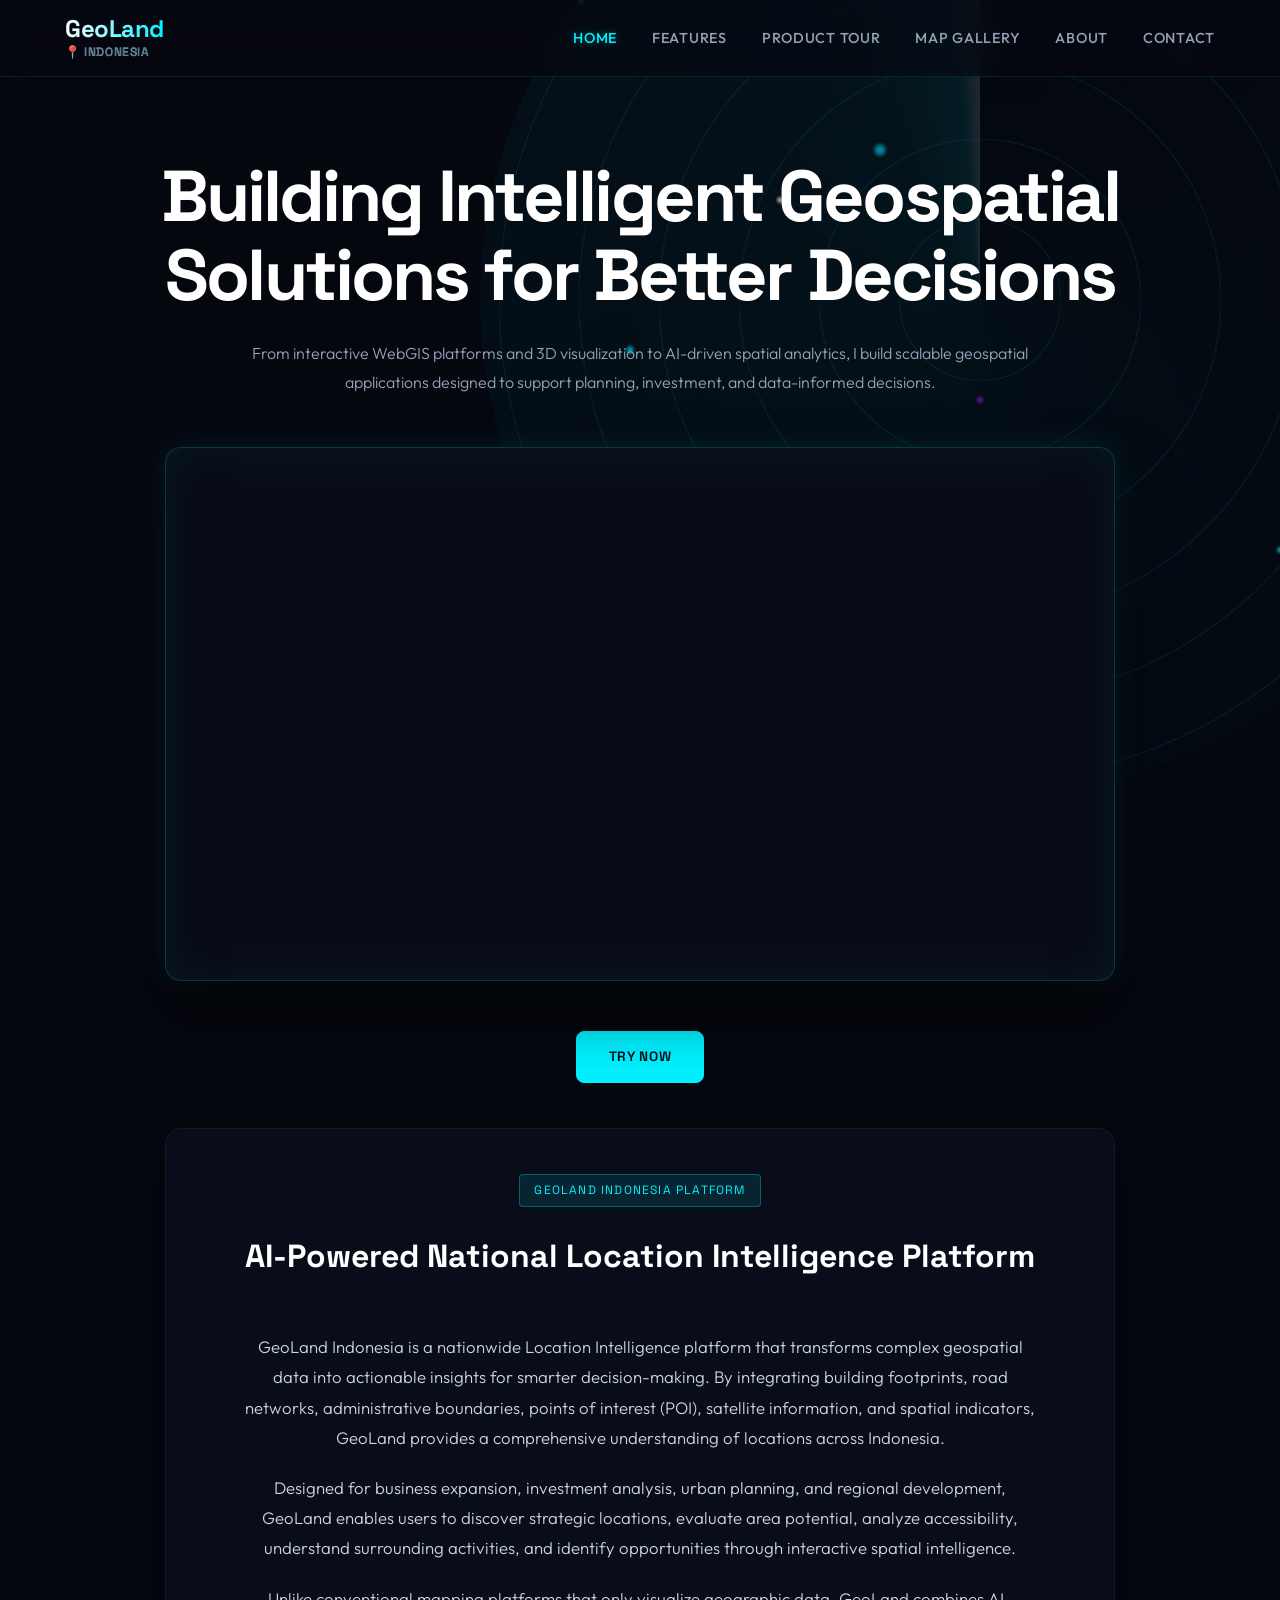
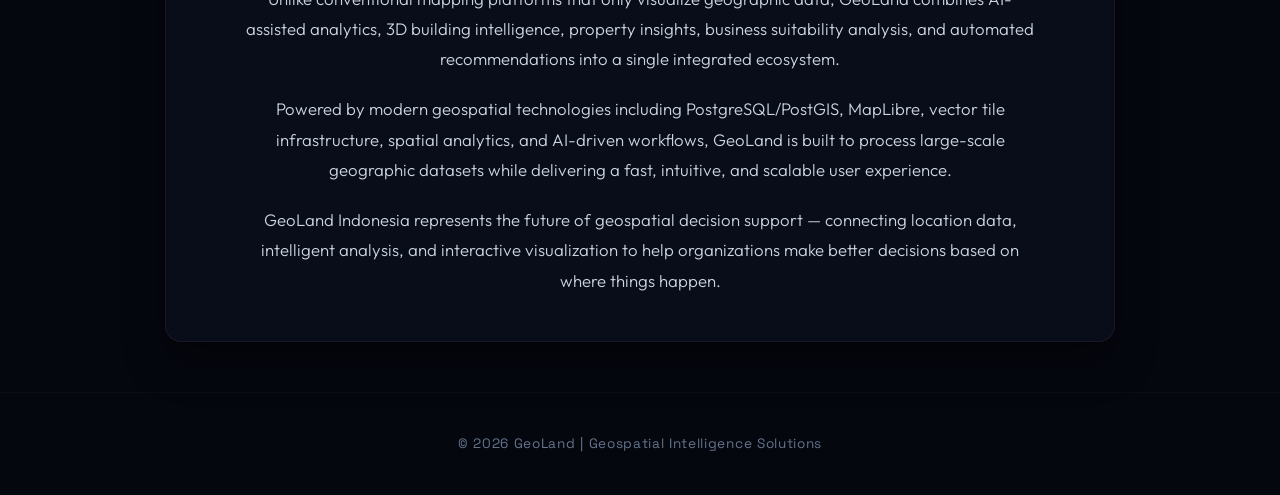
==== index.html @ f3ad5a30 "5" ====
<!DOCTYPE html>
<html lang="en">
<head>
<meta charset="UTF-8" />
<meta name="viewport" content="width=device-width, initial-scale=1.0" />
<title>GeoLand | Geospatial Intelligence Solutions</title>
<link rel="preconnect" href="https://fonts.googleapis.com">
<link rel="preconnect" href="https://fonts.gstatic.com" crossorigin>
<link href="https://fonts.googleapis.com/css2?family=Plus+Jakarta+Sans:wght@300;400;500;600;700;800&display=swap" rel="stylesheet">
<link rel="stylesheet" href="assets/css/style.css">
<link rel="stylesheet" href="assets/css/responsive.css">

</head>
<body>

<div class="radar">
    <div class="target"></div>
</div>

<header>
  <div class="container nav-wrap">
    <a onclick="switchView('home-view')" style="cursor: pointer;" class="logo">
      GeoLand
      <div class="location-text">
        📍 Indonesia
      </div>
    </a>

    <button class="menu-toggle" onclick="toggleMenu()">
☰
</button>

<nav id="main-menu">
  <a onclick="switchView('home-view')" id="nav-home-view" class="active-nav">Home</a>
  <a onclick="switchView('features-view')" id="nav-features-view">Features</a>
  <a onclick="switchView('tour-view')" id="nav-tour-view">Product Tour</a>
  <a onclick="switchView('gallery-view')" id="nav-gallery-view">Map Gallery</a>
  <a onclick="switchView('about-view')" id="nav-about-view">About</a>
  <a onclick="switchView('contact-view')" id="nav-contact-view">Contact</a>
  
</nav>
  </div>
</header>

<main id="home-view" class="view-section active-view">
  <section class="container hero-corporate">
    <h1>Building Intelligent Geospatial Solutions for Better Decisions</h1>
    <p>From interactive WebGIS platforms and 3D visualization to AI-driven spatial analytics, I build scalable geospatial applications designed to support planning, investment, and data-informed decisions.</p>
    
    <div class="dashboard-panel">
      <video autoplay loop muted playsinline style="width: 100%; height: 100%; object-fit: cover;">
        <source src="assets/img/geoland.mp4" type="video/mp4">
        Browser Anda tidak mendukung pemutaran video.
      </video>
    </div>

    <div>
      <a href="https://geoland-indonesia.vercel.app/" target="_blank" class="btn btn-primary">Try Now</a>
    </div>
<div class="geoland-description glass">

  <!-- BUNGKUS DENGAN DIV INI -->
  <div class="title-wrapper">
    <div class="geo-badge">
        GeoLand Indonesia Platform
    </div>

    <h2>
        AI-Powered National Location Intelligence Platform
    </h2>
  </div>
  <!-- BATAS BUNGKUS -->

<p>
GeoLand Indonesia is a nationwide Location Intelligence platform that transforms
complex geospatial data into actionable insights for smarter decision-making.
By integrating building footprints, road networks, administrative boundaries,
points of interest (POI), satellite information, and spatial indicators,
GeoLand provides a comprehensive understanding of locations across Indonesia.
</p>


<p>
Designed for business expansion, investment analysis, urban planning, and
regional development, GeoLand enables users to discover strategic locations,
evaluate area potential, analyze accessibility, understand surrounding
activities, and identify opportunities through interactive spatial intelligence.
</p>


<p>
Unlike conventional mapping platforms that only visualize geographic data,
GeoLand combines AI-assisted analytics, 3D building intelligence, property
insights, business suitability analysis, and automated recommendations into a
single integrated ecosystem.
</p>


<p>
Powered by modern geospatial technologies including PostgreSQL/PostGIS,
MapLibre, vector tile infrastructure, spatial analytics, and AI-driven
workflows, GeoLand is built to process large-scale geographic datasets while
delivering a fast, intuitive, and scalable user experience.
</p>


<p>
GeoLand Indonesia represents the future of geospatial decision support —
connecting location data, intelligent analysis, and interactive visualization
to help organizations make better decisions based on where things happen.
</p>

</div>
  </section>
</main>

<main id="features-view" class="view-section">
<section class="container">

<h2 class="section-title">Platform Features</h2>

<p class="section-sub">
Explore the powerful capabilities that transform nationwide geospatial data into AI-powered location intelligence for planning, investment, business expansion, and smarter spatial decision-making.
</p>

<div class="features-grid">

<div class="feature-card">
<div class="feature-icon">🧠</div>
<h3>AI Recommendation Engine</h3>
<p>Identify the most strategic locations for business expansion using AI-powered spatial analysis. GeoLand evaluates accessibility, commercial activity, surrounding POIs, demographics, road connectivity, and regional growth to recommend the highest-potential locations.</p>
</div>

<div class="feature-card">
<div class="feature-icon">🏢</div>
<h3>Nationwide Building Intelligence</h3>
<p>Explore more than 120 million building footprints across Indonesia in interactive 3D. Inspect individual buildings, visualize urban density, and understand the physical characteristics of any location.</p>
</div>

<div class="feature-card">
<div class="feature-icon">📍</div>
<h3>Smart Location Search</h3>
<p>Instantly navigate using place names, administrative boundaries, coordinates, or current location. Designed for smooth exploration across nationwide spatial datasets.</p>
</div>

<div class="feature-card">
<div class="feature-icon">📊</div>
<h3>Business Suitability Analysis</h3>
<p>Measure how suitable a location is for different business categories through AI-generated scoring based on accessibility, surrounding activities, competition, commercial density, and regional characteristics.</p>
</div>

<div class="feature-card">
<div class="feature-icon">🏠</div>
<h3>Property Intelligence</h3>
<p>Access AI-generated property insights including estimated land value, building valuation, accessibility metrics, nearby facilities, neighborhood characteristics, and investment potential.</p>
</div>

<div class="feature-card">
<div class="feature-icon">📌</div>
<h3>Points of Interest Intelligence</h3>
<p>Discover restaurants, schools, hospitals, retail centers, tourist attractions, government facilities, and thousands of other important locations to better understand local activity.</p>
</div>

<div class="feature-card">
<div class="feature-icon">🌎</div>
<h3>Interactive 3D Visualization</h3>
<p>Explore nationwide geospatial information through modern vector tiles, interactive 3D buildings, high-performance rendering, and smooth navigation optimized for massive datasets.</p>
</div>

<div class="feature-card">
<div class="feature-icon">🤖</div>
<h3>GeoLand AI Assistant</h3>
<p>Interact with GeoLand using natural language. Ask location-based questions, discover suitable areas, and receive AI-generated spatial insights without requiring GIS expertise.</p>
</div>

<div class="feature-card">
<div class="feature-icon">📄</div>
<h3>AI Spatial Reports</h3>
<p>Generate professional PDF reports containing AI summaries, location intelligence, property analysis, investment recommendations, and spatial insights ready to share with stakeholders.</p>
</div>

<div class="feature-card">
<div class="feature-icon">⚡</div>
<h3>Enterprise Spatial Engine</h3>
<p>Powered by PostgreSQL/PostGIS, vector tiles, spatial indexing, optimized rendering, and scalable backend architecture to deliver responsive nationwide Location Intelligence.</p>
</div>

</div>

<div class="back-home-container">
<a onclick="switchView('home-view')" class="btn btn-secondary">← Back to Home</a>
</div>

</section>
</main>

<main id="tour-view" class="view-section">
<section class="container">

<h2 class="section-title">Product Tour</h2>

<p class="section-sub">
Explore every GeoLand capability through short interactive walkthroughs.
Select a feature below to watch the demonstration.
</p>

<div class="features-grid">

<div class="feature-card">
<div class="feature-icon">🧠</div>
<h3>AI Recommendation Engine</h3>
<p>AI-powered business location recommendation.</p>
<div class="feature-btn" onclick="switchView('tour-ai')">
▶ Watch Product Tour
</div>
</div>

<div class="feature-card">
<div class="feature-icon">🤖</div>
<h3>GeoLand AI Assistant</h3>
<p>Natural language spatial assistant.</p>
<div class="feature-btn" onclick="switchView('tour-assistant')">
▶ Watch Product Tour
</div>
</div>

<div class="feature-card">
<div class="feature-icon">📊</div>
<h3>Batch Location Analysis</h3>
<p>Analyze hundreds of locations simultaneously.</p>
<div class="feature-btn" onclick="switchView('tour-batch')">
▶ Watch Product Tour
</div>
</div>

<div class="feature-card">
<div class="feature-icon">🏢</div>
<h3>3D Building Intelligence</h3>
<p>Interactive nationwide building visualization.</p>
<div class="feature-btn" onclick="switchView('tour-building')">
▶ Watch Product Tour
</div>
</div>

<div class="feature-card">
<div class="feature-icon">📄</div>
<h3>AI Spatial Reports</h3>
<p>Generate professional PDF reports.</p>
<div class="feature-btn" onclick="switchView('tour-report')">
▶ Watch Product Tour
</div>
</div>

</div>

<div class="back-home-container">
<a onclick="switchView('home-view')" class="btn btn-secondary">← Back to Home</a>
</div>

</section>
</main>


<main id="tour-ai" class="view-section">
<section class="container">

<h2 class="section-title">AI Recommendation Engine</h2>

<p class="section-sub">
Learn how GeoLand identifies the most strategic business and investment locations using AI-powered nationwide spatial analysis.
</p>

<div class="tour-stack">

<div class="tour-card">

<div class="tour-header">
<h3>AI Recommendation Engine</h3>
<p>
GeoLand analyzes accessibility, commercial activity, surrounding POIs, demographics, road connectivity, and regional growth to recommend the highest-potential locations for your business.
</p>
</div>

<div class="tour-media">
<video autoplay loop muted playsinline preload="metadata">
<source src="assets/img/aichat.mp4" type="video/mp4">
Your browser does not support video.
</video>
</div>

<div class="tour-steps">

<div class="tour-step">
<span>Step 1</span>
<p>Select your preferred business category such as restaurant, café, minimarket, pharmacy, warehouse, or other business types.</p>
</div>

<div class="tour-step">
<span>Step 2</span>
<p>Enter your available investment budget to filter locations based on your financial capacity.</p>
</div>

<div class="tour-step">
<span>Step 3</span>
<p>GeoLand evaluates millions of nationwide spatial records and instantly recommends the best locations with AI-generated suitability scores.</p>
</div>

</div>

</div>

<div class="back-home-container">
<a onclick="switchView('tour-view')" class="btn btn-secondary">
← Back to Product Tour
</a>
</div>

</section>
</main>

<main id="tour-assistant" class="view-section">
<section class="container">

<h2 class="section-title">GeoLand AI Assistant</h2>

<p class="section-sub">
Interact with GeoLand using natural language to discover locations and receive AI-powered spatial insights.
</p>

<div class="tour-stack">

<div class="tour-card">

<div class="tour-header">
<h3>GeoLand AI Assistant</h3>
<p>Ask GeoLand questions in plain language and instantly receive intelligent spatial analysis.</p>
</div>

<div class="tour-media">
<video autoplay loop muted playsinline preload="metadata">
<source src="assets/img/aisingle.mp4" type="video/mp4">
Your browser does not support video.
</video>
</div>

<div class="tour-steps">

<div class="tour-step">
<span>Step 1</span>
<p>Open the GeoLand AI Assistant panel.</p>
</div>

<div class="tour-step">
<span>Step 2</span>
<p>Ask questions such as "Best area for a coffee shop" or "Show high-growth districts".</p>
</div>

<div class="tour-step">
<span>Step 3</span>
<p>GeoLand analyzes nationwide spatial data and returns AI-generated recommendations.</p>
</div>

</div>

</div>

<div class="back-home-container">
<a onclick="switchView('tour-view')" class="btn btn-secondary">← Back to Product Tour</a>
</div>

</section>
</main>


<main id="tour-batch" class="view-section">
<section class="container">

<h2 class="section-title">Batch Location Analysis</h2>

<p class="section-sub">
Analyze hundreds or even thousands of locations in a single process.
</p>

<div class="tour-stack">

<div class="tour-card">

<div class="tour-header">
<h3>Batch Location Analysis</h3>
<p>Upload coordinate datasets and let GeoLand evaluate every location automatically.</p>
</div>

<div class="tour-media">
<video autoplay loop muted playsinline preload="metadata">
<source src="assets/img/aibatch.mp4" type="video/mp4">
Your browser does not support video.
</video>
</div>

<div class="tour-steps">

<div class="tour-step">
<span>Step 1</span>
<p>Upload a CSV file containing latitude and longitude coordinates.</p>
</div>

<div class="tour-step">
<span>Step 2</span>
<p>Select the business category and analysis settings.</p>
</div>

<div class="tour-step">
<span>Step 3</span>
<p>GeoLand evaluates every location and generates downloadable AI recommendations.</p>
</div>

</div>

</div>

<div class="back-home-container">
<a onclick="switchView('tour-view')" class="btn btn-secondary">← Back to Product Tour</a>
</div>

</section>
</main>

<main id="tour-building" class="view-section">
<section class="container">

<h2 class="section-title">3D Building Intelligence</h2>

<p class="section-sub">
Explore more than 100 million building footprints across Indonesia with smooth 3D visualization and building-level intelligence.
</p>

<div class="tour-stack">

<div class="tour-card">

<div class="tour-header">
<h3>3D Building Intelligence</h3>
<p>Navigate seamlessly across Indonesia and inspect individual buildings together with their surrounding spatial context.</p>
</div>

<div class="tour-media">
<video autoplay loop muted playsinline preload="metadata">
<source src="assets/img/building3d.mp4" type="video/mp4">
Your browser does not support video.
</video>
</div>

<div class="tour-steps">

<div class="tour-step">
<span>Step 1</span>
<p>Navigate to any city, district, or coordinate in Indonesia.</p>
</div>

<div class="tour-step">
<span>Step 2</span>
<p>Zoom into the map to display interactive 3D buildings.</p>
</div>

<div class="tour-step">
<span>Step 3</span>
<p>Select a building to explore property information and surrounding spatial intelligence.</p>
</div>

</div>

</div>

<div class="back-home-container">
<a onclick="switchView('tour-view')" class="btn btn-secondary">← Back to Product Tour</a>
</div>

</section>
</main>


<main id="tour-report" class="view-section">
<section class="container">

<h2 class="section-title">AI Spatial Reports</h2>

<p class="section-sub">
Generate professional PDF reports that summarize AI-generated location intelligence and spatial analysis.
</p>

<div class="tour-stack">

<div class="tour-card">

<div class="tour-header">
<h3>AI Spatial Reports</h3>
<p>Create presentation-ready reports containing maps, property information, AI summaries, and investment insights.</p>
</div>

<div class="tour-media">
<video autoplay loop muted playsinline preload="metadata">
<source src="assets/img/report.mp4" type="video/mp4">
Your browser does not support video.
</video>
</div>

<div class="tour-steps">

<div class="tour-step">
<span>Step 1</span>
<p>Select a property or recommendation result.</p>
</div>

<div class="tour-step">
<span>Step 2</span>
<p>Generate the AI-powered spatial report.</p>
</div>

<div class="tour-step">
<span>Step 3</span>
<p>Download a professional PDF ready to share with clients and stakeholders.</p>
</div>

</div>

</div>

<div class="back-home-container">
<a onclick="switchView('tour-view')" class="btn btn-secondary">← Back to Product Tour</a>
</div>

</section>
</main>


<main id="gallery-view" class="view-section">
  <section class="container">
<h2 class="section-title">
Selected Geospatial Projects</h2>

<p class="section-sub">
A curated collection of WebGIS applications, spatial analytics dashboards, and geospatial solutions developed across various industries, showcasing expertise in GIS, remote sensing, spatial intelligence, and interactive mapping.</p>
    
    <div class="project-grid">
      <div class="project-card glass">
        <img src="assets/img/dash-bali.jpg" alt="South Bali Dashboard">
        <div class="project-content">
          <h3>South Bali Spatial Intelligence Dashboard</h3>
          <p>Multi-theme WebGIS dashboard integrating education, health, accessibility, and tourism pressure analysis.</p>
          <a href="projects/dashboard-south-bali/" class="btn btn-primary" style="width: 100%; padding: 10px;">Open dashboard</a>
        </div>
      </div>
      
      <div class="project-card glass">
        <img src="assets/img/eco-bogor.jpg" alt="Bogor Analysis">
        <div class="project-content">
          <h3>Bogor Economic Accessibility Index</h3>
          <p>Economic accessibility and regional development analysis using OSM data</p>
          <a href="projects/bogor-eco/index.html" class="btn btn-primary" style="width: 100%; padding: 10px;">View Map</a>
        </div>
      </div>
      
      <div class="project-card glass">
        <img src="assets/img/land-mandalika.jpg" alt="Mandalika Analysis">
        <div class="project-content">
          <h3>Mandalika SEZ Land Suitability</h3>
          <p>Multi-Criteria Evaluation (MCE) and Weighted Overlay Analysis for identifying optimal zones for tourism economic development in the Mandalika region.</p>
          <a href="projects/mandalika-sez-land-analysis/" class="btn btn-primary" style="width: 100%; padding: 10px;">View Map</a>
        </div>
      </div>

      <div class="project-card glass">
        <img src="assets/img/geoland.jpg" alt="Geoland Ireland">
        <div class="project-content">
          <h3>Geoland The Island of Ireland</h3>
          <p>GeoLand AI serves as a spatial intelligence hub, integrating regional data processing and spatial analysis into a high-performance interactive interface. Through this platform, users can explore deep geographic insights to drive scalable planning and asset monitoring.</p>
          <a href="https://geoland-ireland.vercel.app/" class="btn btn-primary" style="width: 100%; padding: 10px;">Try Now</a>
        </div>
      </div>
      </div>

    <div class="back-home-container">
      <a onclick="switchView('home-view')" class="btn btn-secondary">← Back to Home</a>
    </div>
  </section>
</main>

<main id="about-view" class="view-section">
<section class="container">

<h2 class="section-title">
The Creator Behind GeoLand
</h2>

<p class="section-sub">
Meet the geospatial engineer behind the vision, architecture, and development of the GeoLand platform.
</p>

<div class="about-grid">

<div class="about-image-wrap">
<img src="assets/img/foto-diri.jpeg"
alt="Bayu Ariyadi - Creator of GeoLand">
</div>

<div class="about-details">

<h3>Bayu Ariyadi</h3>

<div class="geo-badge" style="margin-bottom:24px;">
Platform Architect
</div>

<p>
GeoLand was created by Bayu Ariyadi as an independent Location Intelligence platform that combines modern geospatial technologies, AI-assisted spatial analytics, and interactive web mapping to transform nationwide geographic data into actionable spatial intelligence.
</p>

<p>
The platform integrates PostgreSQL/PostGIS, vector tiles, large-scale spatial databases, 3D visualization, and AI-powered analytical workflows into a scalable architecture capable of processing and visualizing millions of spatial features efficiently through a modern web environment.
</p>

<p>
Driven by a passion for geospatial engineering and innovation, GeoLand continues to evolve as a long-term project focused on making advanced spatial analysis more accessible for businesses, governments, researchers, planners, and decision-makers across multiple industries.
</p>

</div>

</div>

    <div class="back-home-container">
      <a onclick="switchView('home-view')" class="btn btn-secondary">← Back to Home</a>
    </div>
  </section>
</main>

<main id="contact-view" class="view-section">
  <section class="container">
    <h2 class="section-title">Contact</h2>
    <p class="section-sub">Let's discuss geospatial data integration, imagery processing, and custom web mapping systems for your company.</p>
    
    <div class="contact-corporate-card glass">
      <p class="contact-desc">Quick response channels for spatial infrastructure project inquiries:</p>
      
      <div class="contact-channels">
        <div class="channel-item">
          <span class="channel-label">Telepon & WhatsApp</span>
          <span class="channel-value">+62 821-1490-8665</span>
        </div>
        <div class="channel-item">
          <span class="channel-label">E-mail Operasional</span>
          <span class="channel-value">bayuariyadi41@gmail.com</span>
        </div>
      </div>

      <div class="social-medias">
        <a href="https://www.linkedin.com/in/bayu-ariyadi-525480404/" target="_blank">
          <img src="https://cdn-icons-png.flaticon.com/512/174/174857.png" alt="LinkedIn" class="social-icon-btn">
        </a>
        <a href="https://github.com/GeoAriyadi" target="_blank">
          <img src="https://cdn-icons-png.flaticon.com/512/25/25231.png" alt="GitHub" class="social-icon-btn" style="filter: invert(1);">
        </a>
      </div>
    </div>

    <div class="back-home-container">
      <a onclick="switchView('home-view')" class="btn btn-secondary">← Back to Home</a>
    </div>
  </section>
</main>

<footer>© 2026 GeoLand | Geospatial Intelligence Solutions</footer>

<script src="assets/js/app.js"></script>

</body>
</html>
---- assets/css/style.css ----
/* IMPORT FUTURISTIC & CLEAN FONTS */
@import url('https://fonts.googleapis.com/css2?family=Outfit:wght@300;400;500;700&family=Space+Grotesk:wght@500;700;800&display=swap');

* { margin: 0; padding: 0; box-sizing: border-box; }
html { scroll-behavior: smooth; }

body {
  /* Font Outfit untuk clean readability */
  font-family: 'Outfit', sans-serif;
  color: #e2e8f0;
  /* Deep Obsidian Background */
  background: #05070f;
  line-height: 1.6;
  overflow-x: hidden;
  min-height: 100vh;
  position: relative;
  isolation: isolate;
}

/* Terapkan font techy untuk heading */
h1, h2, h3, h4, .logo, .section-title, .geo-badge {
  font-family: 'Space Grotesk', sans-serif;
}

a { text-decoration: none; color: inherit; }
img { max-width: 100%; display: block; }

/* 
  ===================================
   RADAR GEOINTELLIGENCE (BACKGROUND)
  ===================================
*/

body .radar {
  position: fixed;
  top: -200px;
  right: -200px;
  width: 1000px;
  height: 1000px;
  border-radius: 50%;
  overflow: hidden;
  pointer-events: none;
  z-index: -1;
  opacity: 0.55; /* DITURUNKAN: Agar keseluruhan radar tidak terlalu terang */
  background:
    /* Glow halus di tengah radar sedikit diredupkan */
    radial-gradient(circle, rgba(0, 240, 255, 0.03), transparent 60%),
    /* Garis lingkaran radar dibuat lebih proporsional (tidak terlalu mencolok) */
    repeating-radial-gradient(
      circle,
      rgba(0, 240, 255, 0.08) 0px,
      rgba(0, 240, 255, 0.15) 1.5px,
      transparent 1.5px,
      transparent 80px
    );
}

/* Sapuan Scanner (Sweep) diperpendek dan diredupkan */
body .radar::before {
  content: "";
  position: absolute;
  inset: 0;
  z-index: 1;
  border-radius: 50%;
  background: conic-gradient(
    from 0deg,
    transparent 0deg,
    transparent 0deg, /* DITAMBAH: Ekor dipotong, membuat sapuan lebih pendek */
    rgba(0, 240, 255, 0.08) 330deg,
    rgba(0, 240, 255, 0.15) 355deg,
    rgba(200, 245, 255, 0.25) 360deg /* DITURUNKAN: Ujung jarum tidak terlalu silau */
  );
  animation: spin 4s linear infinite;
}

/* Titik-titik Radar (Dots) yang diperbanyak & bercahaya */
body .radar::after {
  content: "";
  position: absolute;
  inset: 0;
  z-index: 2;
  pointer-events: none;
  background:
    /* Titik Cyan */
    radial-gradient(circle at 10% 20%, #00f0ff 1.5px, rgba(0,240,255,0.4) 4px, transparent 6px),
    radial-gradient(circle at 40% 35%, #00f0ff 2px, rgba(0,240,255,0.5) 5px, transparent 8px),
    radial-gradient(circle at 80% 75%, #00f0ff 1px, rgba(0,240,255,0.4) 3px, transparent 5px),
    radial-gradient(circle at 15% 55%, #00f0ff 1.5px, rgba(0,240,255,0.4) 4px, transparent 6px),
    radial-gradient(circle at 65% 15%, #00f0ff 1.5px, rgba(0,240,255,0.4) 4px, transparent 6px),
    radial-gradient(circle at 85% 20%, #00f0ff 1px, rgba(0,240,255,0.4) 3px, transparent 5px),
    /* Titik Violet */
    radial-gradient(circle at 25% 80%, #8a2be2 1.5px, rgba(138,43,226,0.5) 4px, transparent 6px),
    radial-gradient(circle at 70% 25%, #8a2be2 2px, rgba(138,43,226,0.5) 5px, transparent 8px),
    radial-gradient(circle at 50% 60%, #8a2be2 1px, rgba(138,43,226,0.4) 3px, transparent 5px),
    radial-gradient(circle at 85% 40%, #8a2be2 1.5px, rgba(138,43,226,0.4) 4px, transparent 6px),
    radial-gradient(circle at 35% 15%, #8a2be2 1.5px, rgba(138,43,226,0.4) 4px, transparent 6px),
    /* Titik Putih Terang */
    radial-gradient(circle at 55% 85%, #ffffff 1px, rgba(255,255,255,0.4) 3px, transparent 5px),
    radial-gradient(circle at 90% 60%, #ffffff 1.5px, rgba(255,255,255,0.5) 4px, transparent 6px),
    radial-gradient(circle at 30% 40%, #ffffff 1px, rgba(255,255,255,0.4) 3px, transparent 5px),
    radial-gradient(circle at 15% 85%, #ffffff 1.5px, rgba(255,255,255,0.4) 4px, transparent 6px);
  
  /* Animasi kedip yang lebih responsif */
  animation: dotPulse 2.5s ease-in-out infinite alternate;
}

@keyframes spin { from { transform: rotate(0deg); } to { transform: rotate(360deg); } }

@keyframes dotPulse {
  0% { opacity: 0.15; filter: brightness(0.8) drop-shadow(0 0 0px transparent); }
  100% { opacity: 1; filter: brightness(1.5) drop-shadow(0 0 8px #00f0ff); }
}

.container { width: min(1150px, 92%); margin: auto; }

/* DESKTOP DEFAULT */
.menu-toggle{
  display:none;
}

/* ===== NAVIGATION ===== */
header {
  position: sticky;
  top: 0;
  z-index: 1000;
  backdrop-filter: blur(16px);
  -webkit-backdrop-filter: blur(16px);
  background: rgba(5, 7, 15, 0.6);
  border-bottom: 1px solid rgba(0, 240, 255, 0.1);
}
.nav-wrap {
  display: flex;
  justify-content: space-between;
  align-items: center;
  padding: 16px 0;
}
.logo {
  display: flex;
  flex-direction: column; 
  line-height: 1.1;
  font-weight: 800;
  font-size: 24px;
  background: linear-gradient(90deg, #ffffff, #00f0ff);
  -webkit-background-clip: text;
  -webkit-text-fill-color: transparent;
  letter-spacing: -0.02em;
}
.location-text {
  display: flex;
  align-items: center;
  font-size: 0.75rem;
  font-weight: 500;
  color: #64748b;
  margin-top: 4px;
  letter-spacing: 0.05em;
  text-transform: uppercase;
  -webkit-text-fill-color: #64748b;
}
nav a {
  margin-left: 32px;
  color: #94a3b8;
  font-size: 0.9rem;
  font-weight: 500;
  cursor: pointer;
  letter-spacing: 0.05em;
  text-transform: uppercase;
  transition: all 0.3s ease;
}
nav a:hover, nav a.active-nav { 
  color: #00f0ff; 
  text-shadow: 0 0 8px rgba(0, 240, 255, 0.4);
}

/* ===== REUSABLE COMPONENT STYLES ===== */
section { padding: 100px 0; }
.section-title { 
  font-size: 2.5rem; 
  margin-bottom: 16px; 
  color: #ffffff; 
  text-align: center; 
  font-weight: 700; 
  letter-spacing: -0.02em; 
}
.section-sub { 
  color: #94a3b8; 
  margin-bottom: 50px; 
  text-align: center; 
  max-width: 620px; 
  margin-left: auto; 
  margin-right: auto;
  font-size: 1.05rem;
  font-weight: 300;
}

/* Clean Glassmorphism */
.glass {
  background: rgba(15, 23, 42, 0.3);
  border: 1px solid rgba(255, 255, 255, 0.03);
  backdrop-filter: blur(12px);
  -webkit-backdrop-filter: blur(12px);
}

.btn {
  display: inline-flex;
  align-items: center;
  justify-content: center;
  padding: 14px 32px;
  border-radius: 8px;
  font-weight: 600;
  letter-spacing: 0.05em;
  text-transform: uppercase;
  transition: all 0.3s cubic-bezier(0.4, 0, 0.2, 1);
  cursor: pointer;
  font-size: 0.85rem;
  font-family: 'Space Grotesk', sans-serif;
}
.btn-primary { 
  background: #00f0ff; 
  color: #05070f; 
  border: 1px solid #00f0ff; 
}
.btn-primary:hover { 
  transform: translateY(-2px); 
  box-shadow: 0 0 20px rgba(0, 240, 255, 0.4); 
}
.btn-secondary { 
  border: 1px solid rgba(255, 255, 255, 0.15); 
  color: #ffffff; 
  background: rgba(255,255,255,0.02); 
}
.btn-secondary:hover { 
  border-color: #00f0ff; 
  color: #00f0ff; 
  background: rgba(0, 240, 255, 0.05); 
  transform: translateY(-2px); 
}

.back-home-container { display: flex; justify-content: center; margin-top: 50px; }

/* ===== ROUTER VIEWS CONTROLLER ===== */
.view-section { display: none; }
.view-section.active-view { display: block; animation: slideUpFade 0.6s cubic-bezier(0.16, 1, 0.3, 1); }

@keyframes slideUpFade {
  from { opacity: 0; transform: translateY(20px); }
  to { opacity: 1; transform: translateY(0); }
}

/* ===== VIEW 1: HOME PAGE ===== */
.hero-corporate { text-align: center; padding: 80px 0 50px 0; }
.hero-corporate h1 {
  font-size: clamp(2.5rem, 6vw, 4.5rem);
  line-height: 1.1;
  margin-bottom: 24px;
  font-weight: 800;
  letter-spacing: -0.04em;
  color: #ffffff;
}
.hero-corporate p {
  max-width: 800px;
  color: #94a3b8;
  margin: 0 auto 50px auto;
  font-size: clamp(1rem, 1.25vw, 1.15rem);
  line-height: 1.8;
  font-weight: 300;
}

/* Dashboard Media Panel */
.dashboard-panel {
  width: 100%;
  max-width: 950px;
  margin: 0 auto 50px auto;
  border-radius: 16px;
  overflow: hidden;
  border: 1px solid rgba(0, 240, 255, 0.2);
  box-shadow: 0 30px 60px rgba(0, 0, 0, 0.6), 0 0 30px rgba(0, 240, 255, 0.1);
  aspect-ratio: 16/9;
  position: relative;
  background: #080c17;
}
.dashboard-panel::before {
  content: "";
  position: absolute;
  inset: 0;
  box-shadow: inset 0 0 50px rgba(0, 240, 255, 0.05);
  pointer-events: none;
  z-index: 1;
}
.dashboard-panel video, .dashboard-panel img { width: 100%; height: 100%; object-fit: cover; opacity: 0.9; filter: contrast(1.1); }
.panel-placeholder {
  position: absolute;
  inset: 0;
  display: flex;
  flex-direction: column;
  align-items: center;
  justify-content: center;
  color: #64748b;
  text-align: center;
  background: radial-gradient(circle, #0c1222 0%, #05070f 100%);
}
.panel-placeholder svg { width: 56px; height: 56px; color: #00f0ff; margin-bottom: 16px; filter: drop-shadow(0 0 8px rgba(0, 240, 255, 0.4)); }

/* =====================================
   GEOLAND DESCRIPTION
===================================== */
.title-wrapper { display: flex; flex-direction: column; align-items: center; text-align: center; margin-bottom: 30px; }

.geoland-description {
  max-width: 950px;
  margin: 45px auto 0;
  padding: 45px;
  border-radius: 16px;
  background: rgba(15, 23, 42, 0.4);
  border: 1px solid rgba(255, 255, 255, 0.05);
  backdrop-filter: blur(12px);
  box-shadow: 0 20px 40px rgba(0,0,0,0.4);
}
.geo-badge {
  display: inline-block;
  padding: 6px 14px;
  border-radius: 4px; 
  background: rgba(0, 240, 255, 0.1);
  border: 1px solid rgba(0, 240, 255, 0.3);
  color: #00f0ff;
  font-size: 0.75rem;
  letter-spacing: 0.1em;
  text-transform: uppercase;
  margin-bottom: 24px;
}
.geoland-description h2 { font-size: 2rem; margin-bottom: 20px; color: #ffffff; }
.geoland-description p { color: #cbd5e1; font-size: 1.05rem; line-height: 1.8; margin-bottom: 20px; font-weight: 300; }
.geoland-description p:last-child { margin-bottom: 0; }

/* ===================================
   FEATURES
=================================== */
.features-grid {
  display: grid;
  grid-template-columns: repeat(auto-fit, minmax(320px, 1fr));
  gap: 24px;
  margin-top: 60px;
}
.feature-card {
  padding: 40px 30px;
  border-radius: 16px;
  background: linear-gradient(180deg, rgba(15, 23, 42, 0.4) 0%, rgba(15, 23, 42, 0.1) 100%);
  border: 1px solid rgba(255, 255, 255, 0.03);
  backdrop-filter: blur(12px);
  transition: all 0.4s ease;
  position: relative;
  overflow: hidden;
}
.feature-card::before {
  content: "";
  position: absolute;
  top: 0; left: 0; width: 100%; height: 1px;
  background: linear-gradient(90deg, transparent, rgba(0, 240, 255, 0.5), transparent);
  opacity: 0;
  transition: opacity 0.4s;
}
.feature-card:hover {
  transform: translateY(-8px);
  border-color: rgba(0, 240, 255, 0.2);
  box-shadow: 0 20px 40px rgba(0, 0, 0, 0.5);
}
.feature-card:hover::before { opacity: 1; }

.feature-icon {
  width: 56px;
  height: 56px;
  border-radius: 12px;
  display: flex;
  align-items: center;
  justify-content: center;
  font-size: 24px;
  background: rgba(0, 240, 255, 0.05);
  color: #00f0ff;
  border: 1px solid rgba(0, 240, 255, 0.15);
  margin-bottom: 24px;
}
.feature-card h3 { font-size: 1.25rem; margin-bottom: 16px; color: #f8fafc; }
.feature-card p { color: #94a3b8; line-height: 1.7; font-size: 0.95rem; font-weight: 300; }

.feature-btn {
  display: inline-flex;
  align-items: center;
  margin-top: 24px;
  padding: 8px 0;
  color: #00f0ff;
  font-family: 'Space Grotesk', sans-serif;
  font-weight: 600;
  font-size: 0.85rem;
  text-transform: uppercase;
  letter-spacing: 0.05em;
  background: transparent;
  border: none;
  cursor: pointer;
  transition: 0.3s;
}
.feature-btn:hover { color: #ffffff; text-shadow: 0 0 8px #00f0ff; }

/* ===================================
   PRODUCT TOUR
=================================== */
.tour-stack { display: flex; flex-direction: column; gap: 40px; margin-top: 60px; }
.tour-card {
  padding: 40px;
  border-radius: 16px;
  background: rgba(15, 23, 42, 0.3);
  border: 1px solid rgba(255, 255, 255, 0.03);
  backdrop-filter: blur(12px);
  transition: 0.3s;
}
.tour-card:hover { border-color: rgba(138, 43, 226, 0.3); } 
.tour-header { margin-bottom: 30px; }
.tour-header h3 { font-size: 1.8rem; color: #fff; margin-bottom: 12px; }
.tour-header p { color: #94a3b8; line-height: 1.7; font-weight: 300; }
.tour-media {
  width: 100%;
  max-width: 850px;
  margin: 0 auto 40px auto;
  border-radius: 12px;
  border: 1px solid rgba(0, 240, 255, 0.15);
  background: #000;
  aspect-ratio: 16/9;
  position: relative;
  overflow: hidden;
}
.tour-media video { width: 100%; height: 100%; object-fit: cover; opacity: 0.85; }
.tour-steps { display: grid; grid-template-columns: repeat(auto-fit, minmax(220px, 1fr)); gap: 20px; }
.tour-step {
  padding: 24px;
  border-radius: 12px;
  background: rgba(255, 255, 255, 0.01);
  border: 1px solid rgba(255, 255, 255, 0.05);
}
.tour-step span {
  display: block;
  font-family: 'Space Grotesk', sans-serif;
  font-weight: 700;
  color: #8a2be2; 
  margin-bottom: 8px;
  font-size: 0.9rem;
  text-transform: uppercase;
  letter-spacing: 0.05em;
}
.tour-step p { margin: 0; color: #cbd5e1; line-height: 1.6; font-size: 0.95rem; font-weight: 300; }

/* ===== VIEW 2: MAP GALLERY ===== */
.project-grid {
  display: grid;
  grid-template-columns: repeat(auto-fit, minmax(320px, 1fr));
  gap: 30px;
  margin-top: 40px;
}
.project-card {
  border: 1px solid rgba(255, 255, 255, 0.05);
  border-radius: 16px;
  background: rgba(15, 23, 42, 0.3);
  overflow: hidden;
  transition: all 0.4s ease;
}
.project-card:hover {
  transform: translateY(-6px);
  border-color: rgba(0, 240, 255, 0.3);
  box-shadow: 0 15px 35px rgba(0, 0, 0, 0.5);
}
.project-card img {
  height: 220px;
  width: 100%;
  object-fit: cover;
  filter: grayscale(20%) contrast(1.1);
  transition: 0.4s;
}
.project-card:hover img { filter: grayscale(0%) contrast(1.1); }
.project-content { padding: 30px; }
.project-content h3 { font-size: 1.3rem; margin-bottom: 10px; color: #ffffff; }
.project-content p { color: #94a3b8; font-size: 0.95rem; margin-bottom: 24px; line-height: 1.7; font-weight: 300; }

/* ===== VIEW 3: ABOUT ME ===== */
.about-grid { display: grid; grid-template-columns: 1fr 2fr; gap: 60px; align-items: start; margin-top: 40px; }
.about-image-wrap {
  position: relative;
  border-radius: 16px;
  overflow: hidden;
  border: 1px solid rgba(0, 240, 255, 0.2);
  box-shadow: 0 20px 50px rgba(0, 0, 0, 0.6);
  max-width: 300px; 
  margin: 0 auto;
}
.about-image-wrap::after {
  content: "";
  position: absolute;
  inset: 0;
  box-shadow: inset 0 0 30px rgba(0, 240, 255, 0.2);
  pointer-events: none;
}
.about-image-wrap img { width: 100%; aspect-ratio: 1/1.1; object-fit: cover; filter: contrast(1.1); }
.about-details p { color: #cbd5e1; font-size: 1.1rem; margin-bottom: 30px; line-height: 1.8; font-weight: 300; }

.skills-box h3 { font-size: 1.1rem; margin-bottom: 16px; color: #ffffff; text-transform: uppercase; letter-spacing: 0.05em; }
.skills { display: flex; flex-wrap: wrap; gap: 12px; margin-bottom: 40px; }
.skill {
  padding: 8px 16px;
  border-radius: 6px;
  background: rgba(0, 240, 255, 0.05);
  color: #00f0ff;
  font-size: 0.85rem;
  font-family: 'Space Grotesk', sans-serif;
  font-weight: 600;
  border: 1px solid rgba(0, 240, 255, 0.2);
  letter-spacing: 0.05em;
}

.edu-corporate-box {
  display: flex;
  align-items: center;
  gap: 20px;
  background: rgba(15, 23, 42, 0.4);
  padding: 24px;
  border-radius: 16px;
  border: 1px solid rgba(255, 255, 255, 0.05);
}
.edu-logo-frame { width: 52px; height: 52px; flex-shrink: 0; border-radius: 8px; background: #fff; padding: 4px; }
.edu-info h4 { color: #ffffff; font-size: 1.1rem; margin-bottom: 6px; }
.edu-info p { color: #94a3b8; font-size: 0.9rem; margin: 0; font-weight: 400; }

/* ===== VIEW 4: CONTACT US ===== */
.contact-corporate-card {
  max-width: 700px;
  margin: 0 auto;
  padding: 50px;
  border-radius: 20px;
  background: rgba(15, 23, 42, 0.4);
  border: 1px solid rgba(255, 255, 255, 0.05);
  backdrop-filter: blur(12px);
  text-align: center;
}
.contact-desc { color: #94a3b8; margin-bottom: 40px; font-size: 1.1rem; line-height: 1.7; font-weight: 300; }
.contact-channels { display: grid; grid-template-columns: 1fr 1fr; gap: 24px; margin-bottom: 40px; }
.channel-item {
  background: rgba(255,255,255,0.01);
  border: 1px solid rgba(255,255,255,0.05);
  padding: 24px;
  border-radius: 12px;
  transition: 0.3s;
}
.channel-item:hover { background: rgba(0, 240, 255, 0.02); border-color: rgba(0, 240, 255, 0.3); transform: translateY(-3px); }
.channel-label { display: block; font-size: 0.8rem; color: #64748b; text-transform: uppercase; letter-spacing: 0.1em; margin-bottom: 8px; font-family: 'Space Grotesk', sans-serif; }
.channel-value { font-size: 1.1rem; color: #00f0ff; font-weight: 600; }

.social-medias {
  display: flex;
  justify-content: center;
  gap: 30px;
  border-top: 1px solid rgba(255, 255, 255, 0.05);
  padding-top: 35px;
}
.social-icon-btn {
  width: 46px;
  height: 46px;
  transition: all 0.3s cubic-bezier(0.16, 1, 0.3, 1);
  opacity: 0.6;
  filter: grayscale(100%);
}
.social-icon-btn:hover {
  transform: translateY(-5px);
  opacity: 1;
  filter: grayscale(0%) drop-shadow(0 0 12px rgba(0, 240, 255, 0.5));
}

/* ===== FOOTER ===== */
footer { text-align: center; padding: 40px 0; color: #64748b; font-size: 0.85rem; border-top: 1px solid rgba(255, 255, 255, 0.03); margin-top: auto; letter-spacing: 0.05em; font-family: 'Space Grotesk', sans-serif; }

/* ===== RESPONSIVE MEDIA QUERIES ===== */
@media(max-width:900px){
  section{padding:60px 0;}
  .hero-corporate{padding:40px 0 20px 0;}
  .hero-corporate h1{font-size:2.2rem;}
  .project-grid{grid-template-columns:1fr;}
  .about-grid{grid-template-columns:1fr;gap:40px;}
  .about-image-wrap{max-width:200px;}
  .contact-channels{grid-template-columns:1fr;gap:16px;}
}

/* ===============================
   MOBILE HEADER FIX
================================= */

@media(max-width:768px){

header{
  padding:0;
}

.nav-wrap{
  flex-direction:row;
  justify-content:space-between;
  align-items:center;
  padding:12px 0;
}

.logo{
  font-size:24px;
}

.location-text{
  font-size:.65rem;
  margin-top:3px;
}

.menu-toggle{
  display:flex;
  order:-1;
  width:42px;
  height:42px;
  align-items:center;
  justify-content:center;
  font-size:24px;
  border-radius:10px;
  margin:0;
  background:#FFC107;
  color:#002266;
}

#main-nav{
  display:none;
  position:absolute;
  top:70px;
  left:15px;
  right:15px;
  flex-direction:column;
  align-items:center;
  gap:12px;
  padding:15px;
  background:rgba(5,7,15,.95);
  border-radius:16px;
}

#main-nav.show{
  display:flex;
}

#main-nav a{
  width:100%;
  text-align:center;
  margin:0;
  padding:12px;
}

}

@media(max-width:768px){

body .radar{
  width:600px;
  height:600px;
  top:-100px;
  right:-280px;
  opacity:.4;
}

}
---- assets/css/responsive.css ----
/* ===============================
   TABLET
================================= */

@media (max-width:1024px){

.container{
width:94%;
}

.features-grid,
.project-grid{
grid-template-columns:repeat(2,1fr);
gap:20px;
}

.about-grid{
grid-template-columns:1fr;
gap:40px;
}

.about-image-wrap{
margin:auto;
}

.contact-channels{
grid-template-columns:1fr;
}

}


/* ===============================
   MOBILE
================================= */

@media (max-width:768px){

body{
font-size:15px;
}

header{
position:sticky;
}

.nav-wrap{
flex-direction:column;
gap:18px;
padding:18px 0;
}

.logo{
font-size:28px;
text-align:center;
}

.location-text{
justify-content:center;
}

nav{
display:flex;
flex-wrap:wrap;
justify-content:center;
gap:10px;
}

nav a{
margin:0;
font-size:.9rem;
}

section{
padding:60px 0;
}

.hero-corporate h1{
font-size:2rem;
}

.hero-corporate p{
font-size:1rem;
}

.dashboard-panel{
border-radius:18px;
}

.geoland-description{
padding:25px;
}

.section-title{
font-size:2rem;
}

.section-sub{
font-size:.95rem;
}

.features-grid,
.project-grid{
grid-template-columns:1fr;
}

.feature-card,
.project-card,
.tour-card{
padding:25px;
}

.tour-media{
width:100%;
}

.tour-steps{
grid-template-columns:1fr;
}

.about-image-wrap{
max-width:180px;
}

.contact-corporate-card{
padding:25px;
}

.social-medias{
gap:18px;
flex-wrap:wrap;
}

.btn{
width:100%;
}

}


/* ===============================
   SMALL PHONE
================================= */

@media (max-width:480px){

.hero-corporate h1{
font-size:1.7rem;
}

.section-title{
font-size:1.6rem;
}

.logo{
font-size:24px;
}

.feature-icon{
width:55px;
height:55px;
font-size:24px;
}

.geoland-description{
padding:20px;
}

.channel-value{
font-size:.95rem;
}

footer{
font-size:.8rem;
padding:30px 15px;
}

}

/* ==========================================
   EXTRA MOBILE OPTIMIZATION
========================================== */

@media (max-width:768px){

body .radar{
width:500px;
height:500px;
top:-120px;
right:-180px;
opacity:.45;
}

.container{
padding-left:15px;
padding-right:15px;
}

.hero-corporate{
padding-top:30px;
}

.dashboard-panel{
aspect-ratio:16/10;
}

.dashboard-panel video{
object-fit:cover;
}

.geoland-description p{
text-align:left;
font-size:.96rem;
line-height:1.8;
}

.feature-card h3,
.project-content h3,
.tour-header h3{
font-size:1.3rem;
}

.feature-card p,
.project-content p,
.tour-header p{
font-size:.95rem;
}

.feature-btn{
width:100%;
margin-top:20px;
}

.project-card img{
height:200px;
}

.tour-media{
border-radius:14px;
}

.tour-media video{
border-radius:14px;
}

.tour-step{
padding:18px;
}

.tour-step span{
font-size:.95rem;
}

.back-home-container{
margin-top:30px;
}

.btn{
padding:14px 18px;
font-size:.95rem;
}

.edu-corporate-box{
flex-direction:column;
text-align:center;
gap:15px;
}

.skills{
justify-content:center;
}

.skill{
font-size:.8rem;
padding:8px 14px;
}

.contact-desc{
font-size:.95rem;
}

.channel-item{
padding:18px;
}

.social-icon-btn{
width:38px;
height:38px;
}

}
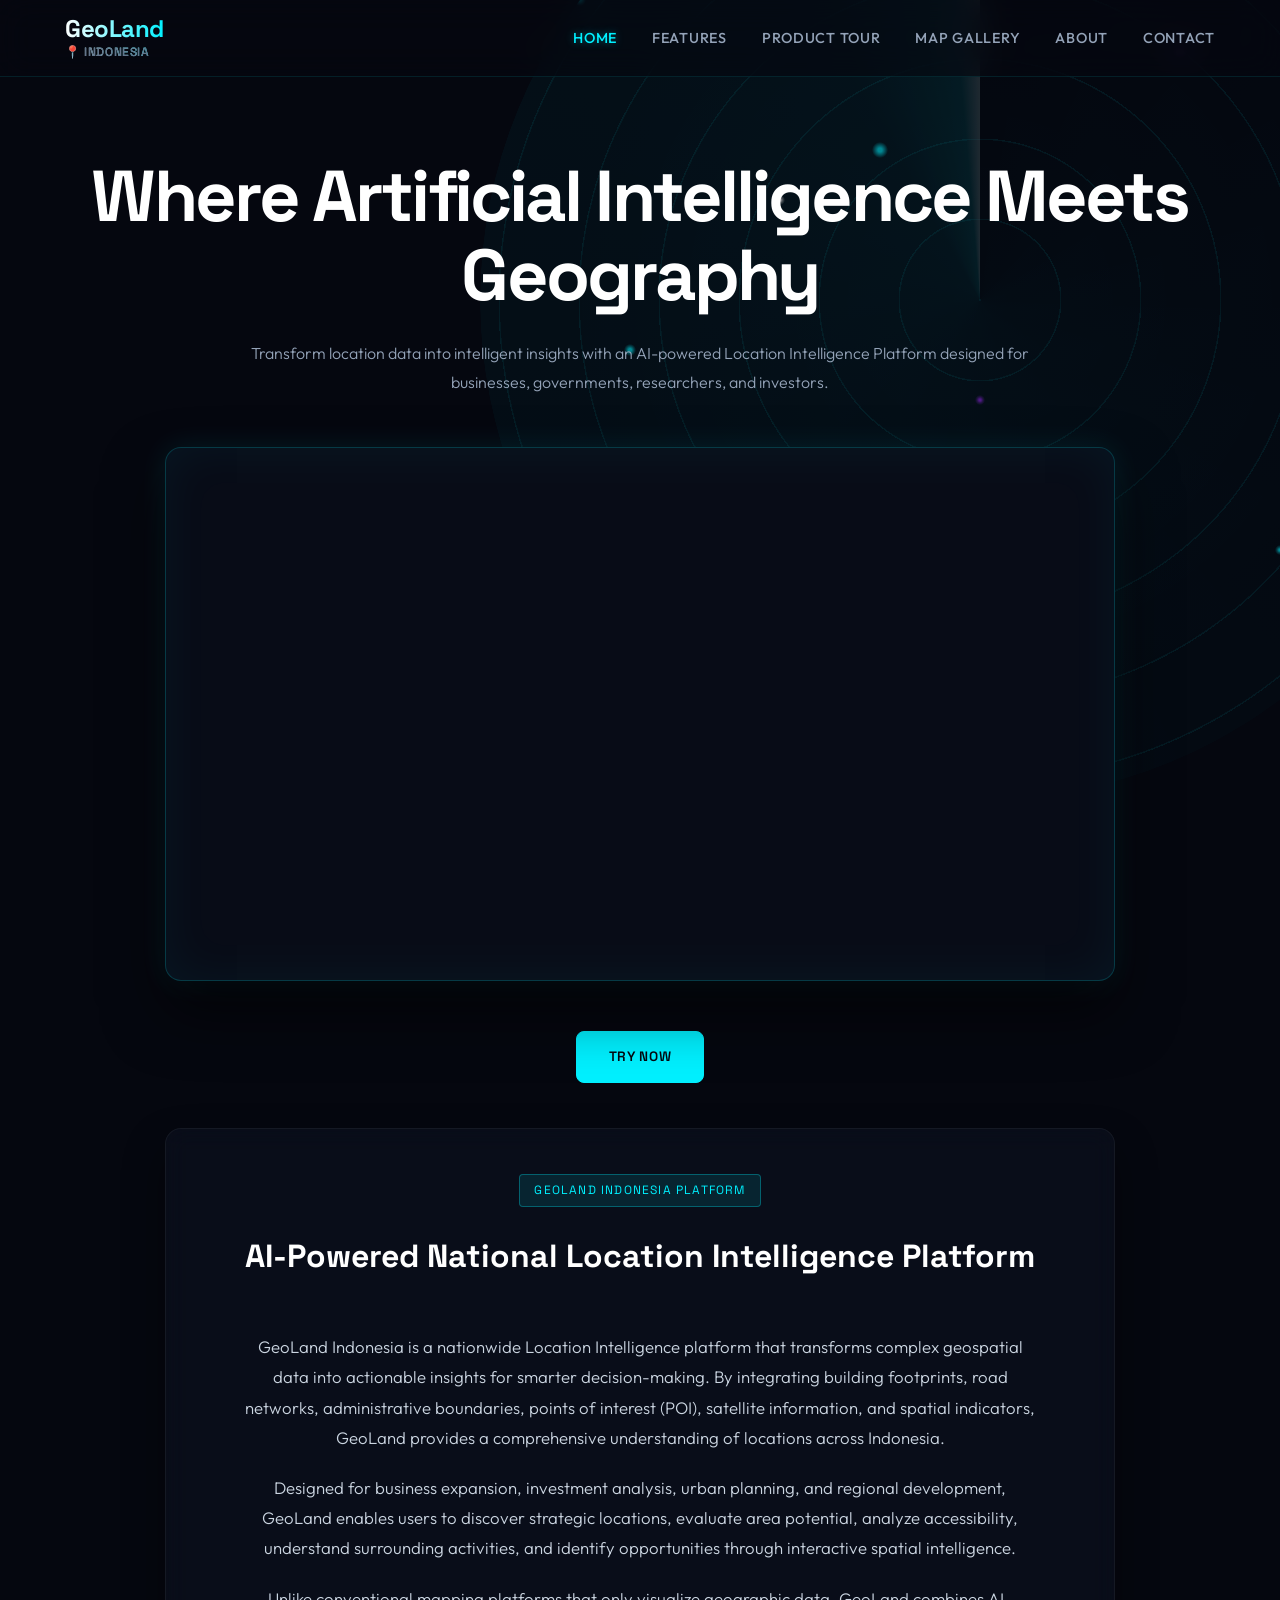
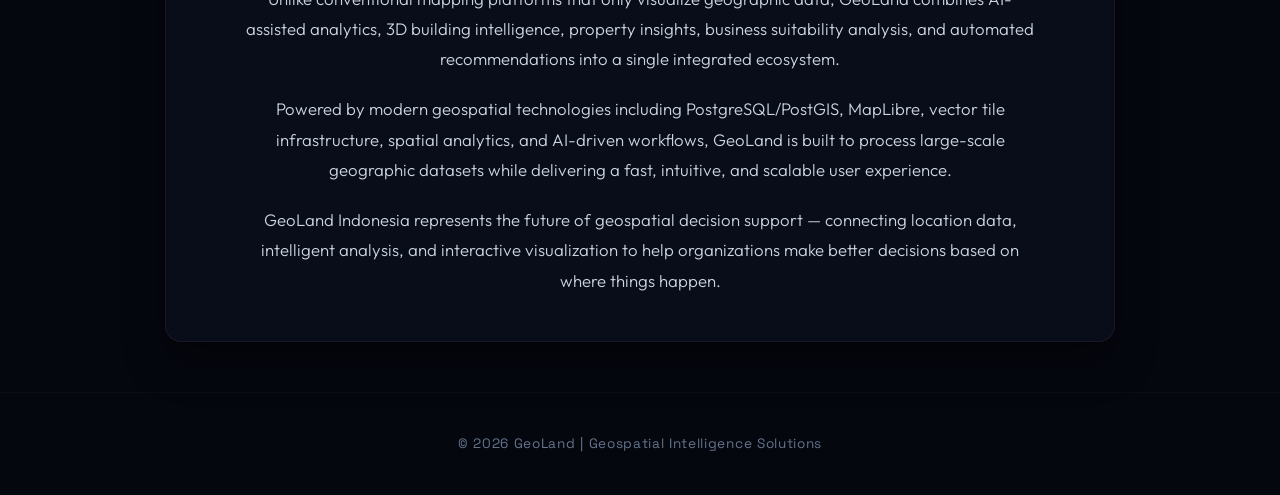
==== commit 3391780a: "2" ====
--- a/index.html
+++ b/index.html
@@ -44,8 +44,8 @@
 
 <main id="home-view" class="view-section active-view">
   <section class="container hero-corporate">
-    <h1>Building Intelligent Geospatial Solutions for Better Decisions</h1>
-    <p>From interactive WebGIS platforms and 3D visualization to AI-driven spatial analytics, I build scalable geospatial applications designed to support planning, investment, and data-informed decisions.</p>
+    <h1>Where Artificial Intelligence Meets Geography</h1>
+    <p>Transform location data into intelligent insights with an AI-powered Location Intelligence Platform designed for businesses, governments, researchers, and investors.</p>
     
     <div class="dashboard-panel">
       <video autoplay loop muted playsinline style="width: 100%; height: 100%; object-fit: cover;">
--- a/assets/css/style.css
+++ b/assets/css/style.css
@@ -583,81 +583,116 @@
   .contact-channels{grid-template-columns:1fr;gap:16px;}
 }
 
+
 /* ===============================
    MOBILE HEADER FIX
 ================================= */
 
+@media (max-width:768px){
+
+header{
+    padding:0;
+    min-height:72px;
+    display:flex;
+    align-items:center;
+}
+
+.nav-wrap{
+    position:relative;
+    display:flex;
+    justify-content:center;
+    align-items:center;
+
+    width:100%;
+    min-height:72px;
+    padding:0 18px;
+}
+
+.logo{
+    position:absolute;
+    left:50%;
+    top:50%;
+    transform:translate(-50%,-50%);
+
+    display:flex;
+    flex-direction:column;
+    align-items:center;
+
+    font-size:22px;
+    line-height:1;
+
+    margin:0;
+    white-space:nowrap;
+}
+
+.location-text{
+    font-size:.6rem;
+    margin-top:3px;
+}
+
+.menu-toggle{
+    position:absolute;
+
+    left:18px;
+    top:50%;
+    transform:translateY(-50%);
+
+    display:flex;
+    align-items:center;
+    justify-content:center;
+
+    width:42px;
+    height:42px;
+
+    font-size:22px;
+
+    border:none;
+    border-radius:8px;
+
+    background:#FFC107;
+    color:#002266;
+
+    z-index:1001;
+}
+
+#main-menu{
+    display:none;
+
+    position:absolute;
+
+    top:64px;
+    left:18px;
+    right:18px;
+
+    flex-direction:column;
+
+    padding:12px;
+
+    background:rgba(5,7,15,.97);
+
+    border-radius:12px;
+}
+
+#main-menu.show{
+    display:flex;
+}
+
+#main-menu a{
+    width:100%;
+    margin:0;
+    padding:12px;
+    text-align:center;
+}
+}
+
 @media(max-width:768px){
 
-header{
-  padding:0;
-}
-
-.nav-wrap{
-  flex-direction:row;
-  justify-content:space-between;
-  align-items:center;
-  padding:12px 0;
-}
-
-.logo{
-  font-size:24px;
-}
-
-.location-text{
-  font-size:.65rem;
-  margin-top:3px;
-}
-
-.menu-toggle{
-  display:flex;
-  order:-1;
-  width:42px;
-  height:42px;
-  align-items:center;
-  justify-content:center;
-  font-size:24px;
-  border-radius:10px;
-  margin:0;
-  background:#FFC107;
-  color:#002266;
-}
-
-#main-nav{
-  display:none;
-  position:absolute;
-  top:70px;
-  left:15px;
-  right:15px;
-  flex-direction:column;
-  align-items:center;
-  gap:12px;
-  padding:15px;
-  background:rgba(5,7,15,.95);
-  border-radius:16px;
-}
-
-#main-nav.show{
-  display:flex;
-}
-
-#main-nav a{
-  width:100%;
-  text-align:center;
-  margin:0;
-  padding:12px;
-}
-
-}
-
-@media(max-width:768px){
-
 body .radar{
-  width:600px;
-  height:600px;
-  top:-100px;
-  right:-280px;
-  opacity:.4;
+  width:520px;
+  height:520px;
+  top:-80px;
+  right:-360px;
+  opacity:.35;
 }
 
 }
--- a/assets/css/responsive.css
+++ b/assets/css/responsive.css
@@ -40,41 +40,14 @@
 font-size:15px;
 }
 
-header{
-position:sticky;
-}
-
-.nav-wrap{
-flex-direction:column;
-gap:18px;
-padding:18px 0;
-}
-
-.logo{
-font-size:28px;
-text-align:center;
-}
-
-.location-text{
-justify-content:center;
-}
-
-nav{
-display:flex;
-flex-wrap:wrap;
-justify-content:center;
-gap:10px;
-}
-
-nav a{
-margin:0;
-font-size:.9rem;
-}
-
 section{
 padding:60px 0;
 }
 
+.hero-corporate{
+padding-top:30px;
+}
+
 .hero-corporate h1{
 font-size:2rem;
 }
@@ -84,11 +57,22 @@
 }
 
 .dashboard-panel{
+aspect-ratio:16/10;
 border-radius:18px;
+}
+
+.dashboard-panel video{
+object-fit:cover;
 }
 
 .geoland-description{
 padding:25px;
+}
+
+.geoland-description p{
+text-align:left;
+font-size:.96rem;
+line-height:1.8;
 }
 
 .section-title{
@@ -110,20 +94,72 @@
 padding:25px;
 }
 
+.feature-card h3,
+.project-content h3,
+.tour-header h3{
+font-size:1.3rem;
+}
+
+.feature-card p,
+.project-content p,
+.tour-header p{
+font-size:.95rem;
+}
+
 .tour-media{
 width:100%;
+border-radius:14px;
+}
+
+.tour-media video{
+border-radius:14px;
 }
 
 .tour-steps{
 grid-template-columns:1fr;
+}
+
+.tour-step{
+padding:18px;
+}
+
+.tour-step span{
+font-size:.95rem;
 }
 
 .about-image-wrap{
 max-width:180px;
 }
 
+.edu-corporate-box{
+flex-direction:column;
+text-align:center;
+gap:15px;
+}
+
+.skills{
+justify-content:center;
+}
+
+.skill{
+font-size:.8rem;
+padding:8px 14px;
+}
+
 .contact-corporate-card{
 padding:25px;
+}
+
+.contact-desc{
+font-size:.95rem;
+}
+
+.contact-channels{
+grid-template-columns:1fr;
+}
+
+.channel-item{
+padding:18px;
 }
 
 .social-medias{
@@ -131,57 +167,20 @@
 flex-wrap:wrap;
 }
 
+.social-icon-btn{
+width:38px;
+height:38px;
+}
+
+.back-home-container{
+margin-top:30px;
+}
+
 .btn{
 width:100%;
-}
-
-}
-
-
-/* ===============================
-   SMALL PHONE
-================================= */
-
-@media (max-width:480px){
-
-.hero-corporate h1{
-font-size:1.7rem;
-}
-
-.section-title{
-font-size:1.6rem;
-}
-
-.logo{
-font-size:24px;
-}
-
-.feature-icon{
-width:55px;
-height:55px;
-font-size:24px;
-}
-
-.geoland-description{
-padding:20px;
-}
-
-.channel-value{
-font-size:.95rem;
-}
-
-footer{
-font-size:.8rem;
-padding:30px 15px;
-}
-
-}
-
-/* ==========================================
-   EXTRA MOBILE OPTIMIZATION
-========================================== */
-
-@media (max-width:768px){
+padding:14px 18px;
+font-size:.95rem;
+}
 
 body .radar{
 width:500px;
@@ -191,102 +190,40 @@
 opacity:.45;
 }
 
-.container{
-padding-left:15px;
-padding-right:15px;
-}
-
-.hero-corporate{
-padding-top:30px;
-}
-
-.dashboard-panel{
-aspect-ratio:16/10;
-}
-
-.dashboard-panel video{
-object-fit:cover;
-}
-
-.geoland-description p{
-text-align:left;
-font-size:.96rem;
-line-height:1.8;
-}
-
-.feature-card h3,
-.project-content h3,
-.tour-header h3{
-font-size:1.3rem;
-}
-
-.feature-card p,
-.project-content p,
-.tour-header p{
-font-size:.95rem;
-}
-
-.feature-btn{
-width:100%;
-margin-top:20px;
-}
-
-.project-card img{
-height:200px;
-}
-
-.tour-media{
-border-radius:14px;
-}
-
-.tour-media video{
-border-radius:14px;
-}
-
-.tour-step{
-padding:18px;
-}
-
-.tour-step span{
-font-size:.95rem;
-}
-
-.back-home-container{
-margin-top:30px;
-}
-
-.btn{
-padding:14px 18px;
-font-size:.95rem;
-}
-
-.edu-corporate-box{
-flex-direction:column;
-text-align:center;
-gap:15px;
-}
-
-.skills{
-justify-content:center;
-}
-
-.skill{
+}
+
+
+/* ===============================
+   SMALL PHONE
+================================= */
+
+@media (max-width:480px){
+
+.hero-corporate h1{
+font-size:1.7rem;
+}
+
+.section-title{
+font-size:1.6rem;
+}
+
+.geoland-description{
+padding:20px;
+}
+
+.feature-icon{
+width:55px;
+height:55px;
+font-size:24px;
+}
+
+.channel-value{
+font-size:.95rem;
+}
+
+footer{
 font-size:.8rem;
-padding:8px 14px;
-}
-
-.contact-desc{
-font-size:.95rem;
-}
-
-.channel-item{
-padding:18px;
-}
-
-.social-icon-btn{
-width:38px;
-height:38px;
-}
-
-}
-
+padding:30px 15px;
+}
+
+}
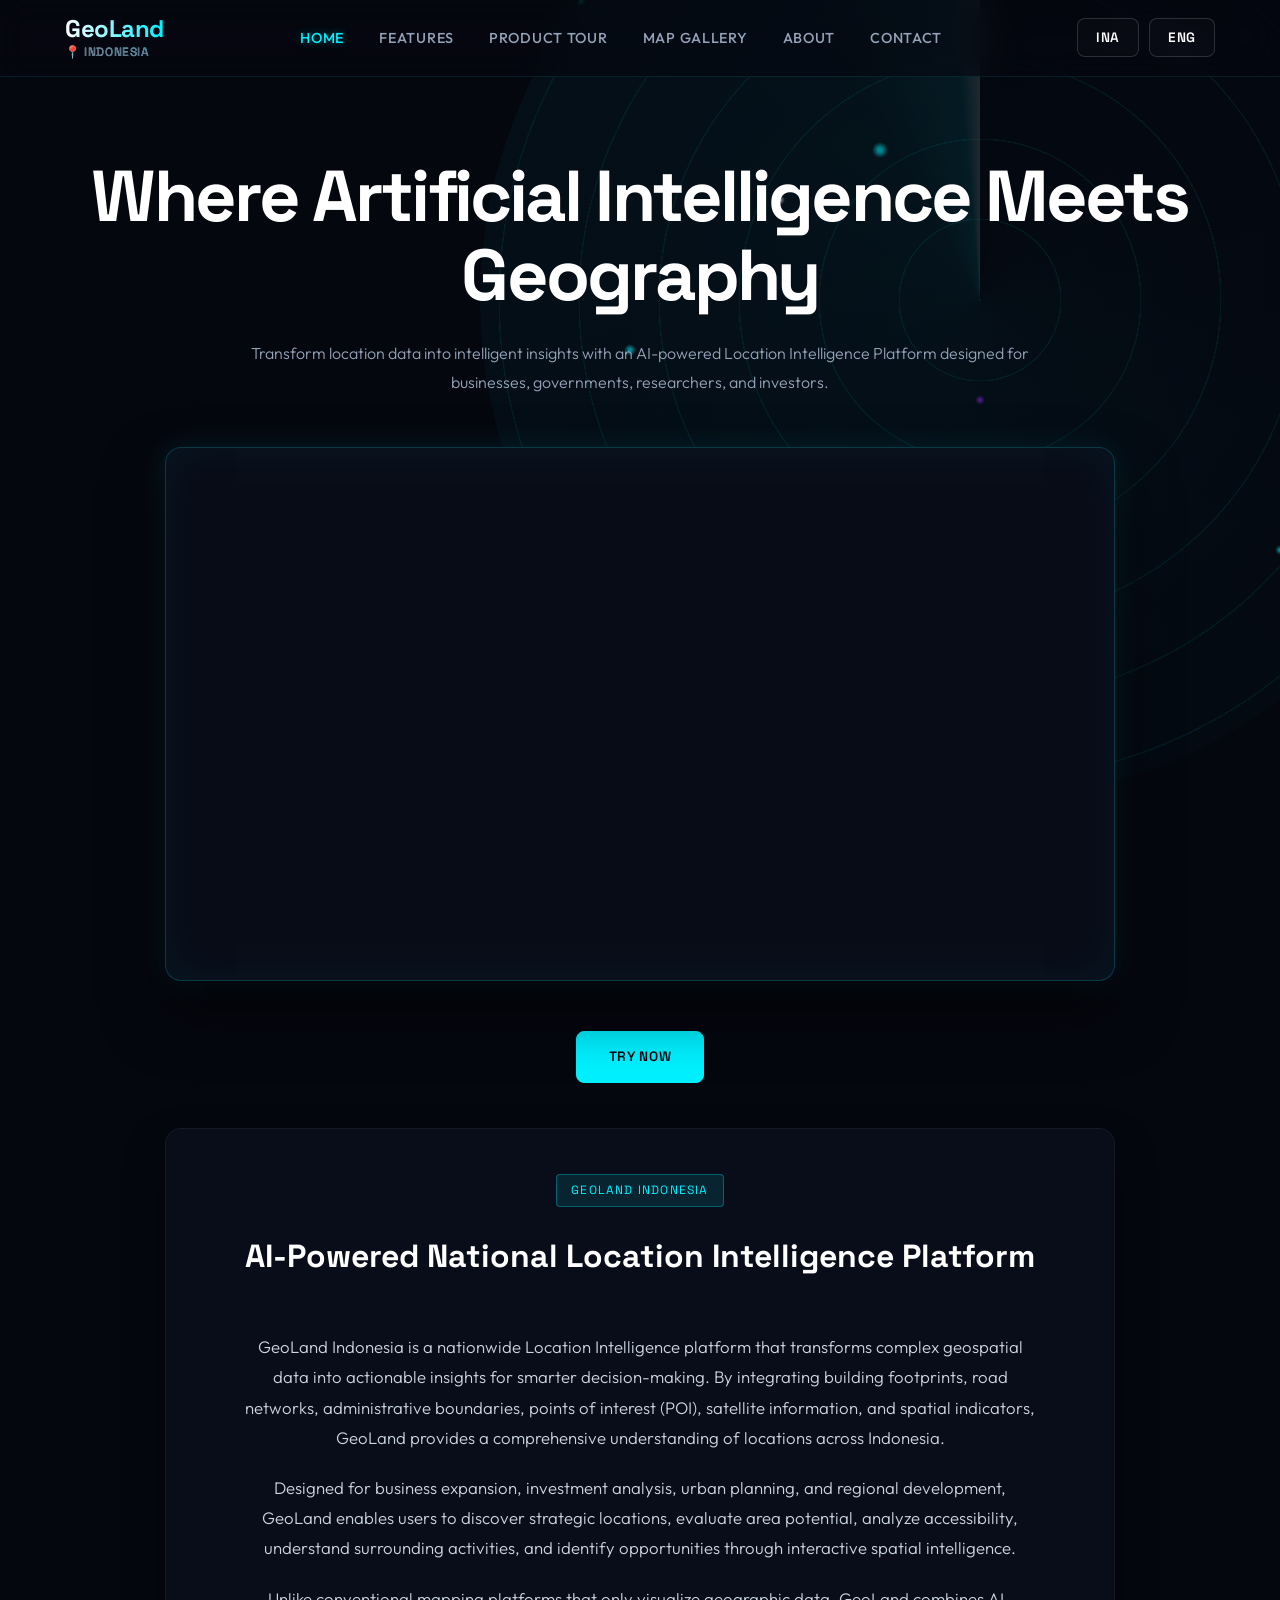
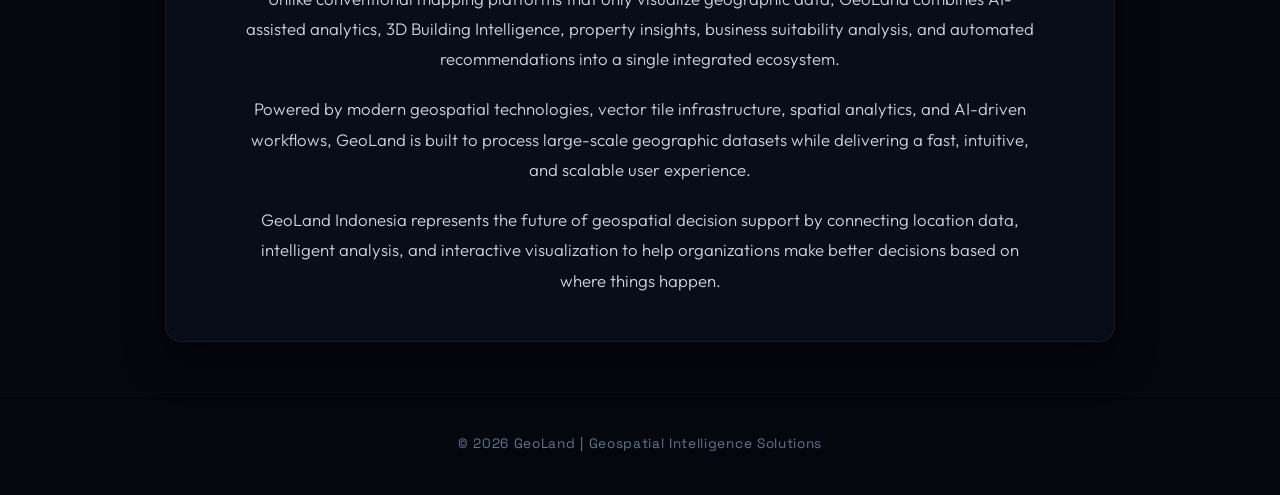
==== commit 298739bd: "6" ====
--- a/index.html
+++ b/index.html
@@ -31,22 +31,40 @@
 </button>
 
 <nav id="main-menu">
-  <a onclick="switchView('home-view')" id="nav-home-view" class="active-nav">Home</a>
-  <a onclick="switchView('features-view')" id="nav-features-view">Features</a>
-  <a onclick="switchView('tour-view')" id="nav-tour-view">Product Tour</a>
-  <a onclick="switchView('gallery-view')" id="nav-gallery-view">Map Gallery</a>
-  <a onclick="switchView('about-view')" id="nav-about-view">About</a>
-  <a onclick="switchView('contact-view')" id="nav-contact-view">Contact</a>
-  
+
+<a onclick="switchView('home-view')" id="nav-home-view" class="active-nav" data-i18n="nav_home">Home</a>
+<a onclick="switchView('features-view')" id="nav-features-view" data-i18n="nav_features">Features</a>
+<a onclick="switchView('tour-view')" id="nav-tour-view" data-i18n="nav_tour">Product Tour</a>
+<a onclick="switchView('gallery-view')" id="nav-gallery-view" data-i18n="nav_gallery">Map Gallery</a>
+<a onclick="switchView('about-view')" id="nav-about-view" data-i18n="nav_about">About</a>
+<a onclick="switchView('contact-view')" id="nav-contact-view" data-i18n="nav_contact">Contact</a>
+
 </nav>
-  </div>
+
+
+<!-- LANGUAGE SWITCH OUTSIDE NAV -->
+<div class="language-switch">
+
+<button onclick="changeLanguage('id')" id="lang-id">
+INA
+</button>
+
+<span></span>
+
+<button onclick="changeLanguage('en')" id="lang-en">
+ENG
+</button>
+
+</div>
+
+</div>
 </header>
 
 <main id="home-view" class="view-section active-view">
   <section class="container hero-corporate">
-    <h1>Where Artificial Intelligence Meets Geography</h1>
-    <p>Transform location data into intelligent insights with an AI-powered Location Intelligence Platform designed for businesses, governments, researchers, and investors.</p>
-    
+    <h1 data-i18n="hero_title">Where Artificial Intelligence Meets Geography</h1>
+    <p data-i18n="hero_subtitle">Transform location data into intelligent insights with an AI-powered Location Intelligence Platform designed for businesses, governments, researchers, and investors.</p>
+
     <div class="dashboard-panel">
       <video autoplay loop muted playsinline style="width: 100%; height: 100%; object-fit: cover;">
         <source src="assets/img/geoland.mp4" type="video/mp4">
@@ -55,23 +73,25 @@
     </div>
 
     <div>
-      <a href="https://geoland-indonesia.vercel.app/" target="_blank" class="btn btn-primary">Try Now</a>
+      <a href="https://geoland-indonesia.vercel.app/" target="_blank" class="btn btn-primary" data-i18n="hero_button">Try Now</a>
     </div>
 <div class="geoland-description glass">
 
   <!-- BUNGKUS DENGAN DIV INI -->
-  <div class="title-wrapper">
-    <div class="geo-badge">
-        GeoLand Indonesia Platform
+<div class="title-wrapper">
+
+    <div class="geo-badge" data-i18n="home_badge">
+        GeoLand Indonesia
     </div>
 
-    <h2>
+
+    <h2 data-i18n="home_title">
         AI-Powered National Location Intelligence Platform
     </h2>
   </div>
   <!-- BATAS BUNGKUS -->
 
-<p>
+<p data-i18n="home_p1">
 GeoLand Indonesia is a nationwide Location Intelligence platform that transforms
 complex geospatial data into actionable insights for smarter decision-making.
 By integrating building footprints, road networks, administrative boundaries,
@@ -80,7 +100,7 @@
 </p>
 
 
-<p>
+<p data-i18n="home_p2">
 Designed for business expansion, investment analysis, urban planning, and
 regional development, GeoLand enables users to discover strategic locations,
 evaluate area potential, analyze accessibility, understand surrounding
@@ -88,7 +108,7 @@
 </p>
 
 
-<p>
+<p data-i18n="home_p3">
 Unlike conventional mapping platforms that only visualize geographic data,
 GeoLand combines AI-assisted analytics, 3D building intelligence, property
 insights, business suitability analysis, and automated recommendations into a
@@ -96,7 +116,7 @@
 </p>
 
 
-<p>
+<p data-i18n="home_p4">
 Powered by modern geospatial technologies including PostgreSQL/PostGIS,
 MapLibre, vector tile infrastructure, spatial analytics, and AI-driven
 workflows, GeoLand is built to process large-scale geographic datasets while
@@ -104,7 +124,7 @@
 </p>
 
 
-<p>
+<p data-i18n="home_p5">
 GeoLand Indonesia represents the future of geospatial decision support —
 connecting location data, intelligent analysis, and interactive visualization
 to help organizations make better decisions based on where things happen.
@@ -117,9 +137,11 @@
 <main id="features-view" class="view-section">
 <section class="container">
 
-<h2 class="section-title">Platform Features</h2>
-
-<p class="section-sub">
+<h2 class="section-title" data-i18n="features_title">
+Platform Features
+</h2>
+
+<p class="section-sub" data-i18n="features_subtitle">
 Explore the powerful capabilities that transform nationwide geospatial data into AI-powered location intelligence for planning, investment, business expansion, and smarter spatial decision-making.
 </p>
 
@@ -127,69 +149,70 @@
 
 <div class="feature-card">
 <div class="feature-icon">🧠</div>
-<h3>AI Recommendation Engine</h3>
-<p>Identify the most strategic locations for business expansion using AI-powered spatial analysis. GeoLand evaluates accessibility, commercial activity, surrounding POIs, demographics, road connectivity, and regional growth to recommend the highest-potential locations.</p>
+<h3 data-i18n="feature_ai_title">AI Recommendation Engine</h3>
+<p data-i18n="feature_ai_description">Identify the most strategic locations for business expansion using AI-powered spatial analysis. GeoLand evaluates accessibility, commercial activity, surrounding POIs, demographics, road connectivity, and regional growth to recommend the highest-potential locations.</p>
 </div>
 
 <div class="feature-card">
 <div class="feature-icon">🏢</div>
-<h3>Nationwide Building Intelligence</h3>
-<p>Explore more than 120 million building footprints across Indonesia in interactive 3D. Inspect individual buildings, visualize urban density, and understand the physical characteristics of any location.</p>
+<h3 data-i18n="feature_building_title">Nationwide Building Intelligence</h3>
+<p data-i18n="feature_building_description">Explore more than 120 million building footprints across Indonesia in interactive 3D. Inspect individual buildings, visualize urban density, and understand the physical characteristics of any location.</p>
 </div>
 
 <div class="feature-card">
 <div class="feature-icon">📍</div>
-<h3>Smart Location Search</h3>
-<p>Instantly navigate using place names, administrative boundaries, coordinates, or current location. Designed for smooth exploration across nationwide spatial datasets.</p>
+<h3 data-i18n="feature_search_title">Smart Location Search</h3>
+<p data-i18n="feature_search_description">Instantly navigate using place names, administrative boundaries, coordinates, or current location. Designed for smooth exploration across nationwide spatial datasets.</p>
 </div>
 
 <div class="feature-card">
 <div class="feature-icon">📊</div>
-<h3>Business Suitability Analysis</h3>
-<p>Measure how suitable a location is for different business categories through AI-generated scoring based on accessibility, surrounding activities, competition, commercial density, and regional characteristics.</p>
+<h3 data-i18n="feature_business_title">Business Suitability Analysis</h3>
+<p data-i18n="feature_business_description">Measure how suitable a location is for different business categories through AI-generated scoring based on accessibility, surrounding activities, competition, commercial density, and regional characteristics.</p>
 </div>
 
 <div class="feature-card">
 <div class="feature-icon">🏠</div>
-<h3>Property Intelligence</h3>
-<p>Access AI-generated property insights including estimated land value, building valuation, accessibility metrics, nearby facilities, neighborhood characteristics, and investment potential.</p>
+<h3 data-i18n="feature_property_title">Property Intelligence</h3>
+<p data-i18n="feature_property_description">Access AI-generated property insights including estimated land value, building valuation, accessibility metrics, nearby facilities, neighborhood characteristics, and investment potential.</p>
 </div>
 
 <div class="feature-card">
 <div class="feature-icon">📌</div>
-<h3>Points of Interest Intelligence</h3>
-<p>Discover restaurants, schools, hospitals, retail centers, tourist attractions, government facilities, and thousands of other important locations to better understand local activity.</p>
+<h3 data-i18n="feature_poi_title">Points of Interest Intelligence</h3>
+<p data-i18n="feature_poi_description">Discover restaurants, schools, hospitals, retail centers, tourist attractions, government facilities, and thousands of other important locations to better understand local activity.</p>
 </div>
 
 <div class="feature-card">
 <div class="feature-icon">🌎</div>
-<h3>Interactive 3D Visualization</h3>
-<p>Explore nationwide geospatial information through modern vector tiles, interactive 3D buildings, high-performance rendering, and smooth navigation optimized for massive datasets.</p>
+<h3 data-i18n="feature_3d_title">Interactive 3D Visualization</h3>
+<p data-i18n="feature_3d_description">Explore nationwide geospatial information through modern vector tiles, interactive 3D buildings, high-performance rendering, and smooth navigation optimized for massive datasets.</p>
 </div>
 
 <div class="feature-card">
 <div class="feature-icon">🤖</div>
-<h3>GeoLand AI Assistant</h3>
-<p>Interact with GeoLand using natural language. Ask location-based questions, discover suitable areas, and receive AI-generated spatial insights without requiring GIS expertise.</p>
+<h3 data-i18n="feature_assistant_title">GeoLand AI Assistant</h3>
+<p data-i18n="feature_assistant_description">Interact with GeoLand using natural language. Ask location-based questions, discover suitable areas, and receive AI-generated spatial insights without requiring GIS expertise.</p>
 </div>
 
 <div class="feature-card">
 <div class="feature-icon">📄</div>
-<h3>AI Spatial Reports</h3>
-<p>Generate professional PDF reports containing AI summaries, location intelligence, property analysis, investment recommendations, and spatial insights ready to share with stakeholders.</p>
+<h3 data-i18n="feature_reports_title">AI Spatial Reports</h3>
+<p data-i18n="feature_reports_description">Generate professional PDF reports containing AI summaries, location intelligence, property analysis, investment recommendations, and spatial insights ready to share with stakeholders.</p>
 </div>
 
 <div class="feature-card">
 <div class="feature-icon">⚡</div>
-<h3>Enterprise Spatial Engine</h3>
-<p>Powered by PostgreSQL/PostGIS, vector tiles, spatial indexing, optimized rendering, and scalable backend architecture to deliver responsive nationwide Location Intelligence.</p>
+<h3 data-i18n="feature_engine_title">Enterprise Spatial Engine</h3>
+<p data-i18n="feature_engine_description">Built to process and analyze millions of spatial records, delivering fast, reliable, and scalable Location Intelligence for nationwide decision-making.</p>
 </div>
 
 </div>
 
 <div class="back-home-container">
-<a onclick="switchView('home-view')" class="btn btn-secondary">← Back to Home</a>
-</div>
+<a onclick="switchView('home-view')" class="btn btn-secondary" data-i18n="back_home">
+← Back to Home
+</a>
 
 </section>
 </main>
@@ -197,9 +220,11 @@
 <main id="tour-view" class="view-section">
 <section class="container">
 
-<h2 class="section-title">Product Tour</h2>
-
-<p class="section-sub">
+<h2 class="section-title" data-i18n="tour_title">
+Product Tour
+</h2>
+
+<p class="section-sub" data-i18n="tour_subtitle">
 Explore every GeoLand capability through short interactive walkthroughs.
 Select a feature below to watch the demonstration.
 </p>
@@ -208,45 +233,75 @@
 
 <div class="feature-card">
 <div class="feature-icon">🧠</div>
-<h3>AI Recommendation Engine</h3>
-<p>AI-powered business location recommendation.</p>
-<div class="feature-btn" onclick="switchView('tour-ai')">
+<h3 data-i18n="tour_ai_title">
+AI Recommendation Engine
+</h3>
+
+<p data-i18n="tour_ai_desc">
+AI-powered business location recommendation.
+</p>
+
+<div class="feature-btn" onclick="switchView('tour-ai')" data-i18n="watch_tour">
 ▶ Watch Product Tour
 </div>
 </div>
 
 <div class="feature-card">
 <div class="feature-icon">🤖</div>
-<h3>GeoLand AI Assistant</h3>
-<p>Natural language spatial assistant.</p>
-<div class="feature-btn" onclick="switchView('tour-assistant')">
+<h3 data-i18n="tour_assistant_title">
+GeoLand AI Assistant
+</h3>
+
+<p data-i18n="tour_assistant_desc">
+Natural language spatial assistant.
+</p>
+
+<div class="feature-btn" onclick="switchView('tour-assistant')" data-i18n="watch_tour">
 ▶ Watch Product Tour
 </div>
 </div>
 
 <div class="feature-card">
 <div class="feature-icon">📊</div>
-<h3>Batch Location Analysis</h3>
-<p>Analyze hundreds of locations simultaneously.</p>
-<div class="feature-btn" onclick="switchView('tour-batch')">
+<h3 data-i18n="tour_batch_title">
+Batch Location Analysis
+</h3>
+
+<p data-i18n="tour_batch_desc">
+Analyze hundreds of locations simultaneously.
+</p>
+
+<div class="feature-btn" onclick="switchView('tour-batch')" data-i18n="watch_tour">
 ▶ Watch Product Tour
 </div>
 </div>
 
 <div class="feature-card">
 <div class="feature-icon">🏢</div>
-<h3>3D Building Intelligence</h3>
-<p>Interactive nationwide building visualization.</p>
-<div class="feature-btn" onclick="switchView('tour-building')">
+<h3 data-i18n="tour_building_title">
+3D Building Intelligence
+</h3>
+
+<p data-i18n="tour_building_desc">
+Interactive nationwide building visualization.
+</p>
+
+<div class="feature-btn" onclick="switchView('tour-building')" data-i18n="watch_tour">
 ▶ Watch Product Tour
 </div>
 </div>
 
 <div class="feature-card">
 <div class="feature-icon">📄</div>
-<h3>AI Spatial Reports</h3>
-<p>Generate professional PDF reports.</p>
-<div class="feature-btn" onclick="switchView('tour-report')">
+<h3 data-i18n="tour_report_title">
+AI Spatial Reports
+</h3>
+
+<p data-i18n="tour_report_desc">
+Generate professional reports and export selected spatial data with a single click.
+</p>
+
+<div class="feature-btn" onclick="switchView('tour-report')" data-i18n="watch_tour">
 ▶ Watch Product Tour
 </div>
 </div>
@@ -254,8 +309,9 @@
 </div>
 
 <div class="back-home-container">
-<a onclick="switchView('home-view')" class="btn btn-secondary">← Back to Home</a>
-</div>
+<a onclick="switchView('home-view')" class="btn btn-secondary" data-i18n="back_home">
+← Back to Home
+</a>
 
 </section>
 </main>
@@ -264,9 +320,11 @@
 <main id="tour-ai" class="view-section">
 <section class="container">
 
-<h2 class="section-title">AI Recommendation Engine</h2>
-
-<p class="section-sub">
+<h2 class="section-title" data-i18n="tour_ai_page_title">
+AI Recommendation Engine
+</h2>
+
+<p class="section-sub" data-i18n="tour_ai_page_subtitle">
 Learn how GeoLand identifies the most strategic business and investment locations using AI-powered nationwide spatial analysis.
 </p>
 
@@ -275,8 +333,11 @@
 <div class="tour-card">
 
 <div class="tour-header">
-<h3>AI Recommendation Engine</h3>
-<p>
+<h3 data-i18n="tour_ai_header">
+AI Recommendation Engine
+</h3>
+
+<p data-i18n="tour_ai_header_desc">
 GeoLand analyzes accessibility, commercial activity, surrounding POIs, demographics, road connectivity, and regional growth to recommend the highest-potential locations for your business.
 </p>
 </div>
@@ -291,18 +352,27 @@
 <div class="tour-steps">
 
 <div class="tour-step">
-<span>Step 1</span>
-<p>Select your preferred business category such as restaurant, café, minimarket, pharmacy, warehouse, or other business types.</p>
-</div>
-
-<div class="tour-step">
-<span>Step 2</span>
-<p>Enter your available investment budget to filter locations based on your financial capacity.</p>
-</div>
-
-<div class="tour-step">
-<span>Step 3</span>
-<p>GeoLand evaluates millions of nationwide spatial records and instantly recommends the best locations with AI-generated suitability scores.</p>
+<span data-i18n="step_1">Step 1</span>
+
+<p data-i18n="tour_ai_step1">
+Select your preferred business category such as restaurant, café, minimarket, pharmacy, warehouse, or other business types.
+</p>
+</div>
+
+<div class="tour-step">
+<span data-i18n="step_2">Step 2</span>
+
+<p data-i18n="tour_ai_step2">
+Enter your available investment budget to filter locations based on your financial capacity.
+</p>
+</div>
+
+<div class="tour-step">
+<span data-i18n="step_3">Step 3</span>
+
+<p data-i18n="tour_ai_step3">
+GeoLand evaluates millions of nationwide spatial records and instantly recommends the best locations with AI-generated suitability scores.
+</p>
 </div>
 
 </div>
@@ -310,7 +380,9 @@
 </div>
 
 <div class="back-home-container">
-<a onclick="switchView('tour-view')" class="btn btn-secondary">
+<a onclick="switchView('tour-view')"
+class="btn btn-secondary"
+data-i18n="back_product_tour">
 ← Back to Product Tour
 </a>
 </div>
@@ -321,9 +393,11 @@
 <main id="tour-assistant" class="view-section">
 <section class="container">
 
-<h2 class="section-title">GeoLand AI Assistant</h2>
-
-<p class="section-sub">
+<h2 class="section-title" data-i18n="tour_assistant_page_title">
+GeoLand AI Assistant
+</h2>
+
+<p class="section-sub" data-i18n="tour_assistant_page_subtitle">
 Interact with GeoLand using natural language to discover locations and receive AI-powered spatial insights.
 </p>
 
@@ -332,8 +406,15 @@
 <div class="tour-card">
 
 <div class="tour-header">
-<h3>GeoLand AI Assistant</h3>
-<p>Ask GeoLand questions in plain language and instantly receive intelligent spatial analysis.</p>
+
+<h3 data-i18n="tour_assistant_header">
+GeoLand AI Assistant
+</h3>
+
+<p data-i18n="tour_assistant_header_desc">
+Ask GeoLand questions in plain language and instantly receive intelligent spatial analysis.
+</p>
+
 </div>
 
 <div class="tour-media">
@@ -346,18 +427,32 @@
 <div class="tour-steps">
 
 <div class="tour-step">
-<span>Step 1</span>
-<p>Open the GeoLand AI Assistant panel.</p>
-</div>
-
-<div class="tour-step">
-<span>Step 2</span>
-<p>Ask questions such as "Best area for a coffee shop" or "Show high-growth districts".</p>
-</div>
-
-<div class="tour-step">
-<span>Step 3</span>
-<p>GeoLand analyzes nationwide spatial data and returns AI-generated recommendations.</p>
+<span data-i18n="step_1">Step 1</span>
+<p data-i18n="tour_assistant_step1">Open the GeoLand AI Assistant panel.</p>
+</div>
+
+<div class="tour-step">
+
+<span data-i18n="step_2">
+Step 2
+</span>
+
+<p data-i18n="tour_assistant_step2">
+Ask questions such as "Best area for a coffee shop" or "Show high-growth districts".
+</p>
+
+</div>
+
+<div class="tour-step">
+
+<span data-i18n="step_3">
+Step 3
+</span>
+
+<p data-i18n="tour_assistant_step3">
+GeoLand analyzes nationwide spatial data and returns AI-generated recommendations.
+</p>
+
 </div>
 
 </div>
@@ -365,7 +460,12 @@
 </div>
 
 <div class="back-home-container">
-<a onclick="switchView('tour-view')" class="btn btn-secondary">← Back to Product Tour</a>
+<a 
+onclick="switchView('tour-view')" 
+class="btn btn-secondary"
+data-i18n="back_product_tour">
+← Back to Product Tour
+</a>
 </div>
 
 </section>
@@ -375,9 +475,11 @@
 <main id="tour-batch" class="view-section">
 <section class="container">
 
-<h2 class="section-title">Batch Location Analysis</h2>
-
-<p class="section-sub">
+<h2 class="section-title" data-i18n="tour_batch_page_title">
+Batch Location Analysis
+</h2>
+
+<p class="section-sub" data-i18n="tour_batch_page_subtitle">
 Analyze hundreds or even thousands of locations in a single process.
 </p>
 
@@ -386,8 +488,15 @@
 <div class="tour-card">
 
 <div class="tour-header">
-<h3>Batch Location Analysis</h3>
-<p>Upload coordinate datasets and let GeoLand evaluate every location automatically.</p>
+
+<h3 data-i18n="tour_batch_header">
+Batch Location Analysis
+</h3>
+
+<p data-i18n="tour_batch_header_desc">
+Upload coordinate datasets and let GeoLand evaluate every location automatically.
+</p>
+
 </div>
 
 <div class="tour-media">
@@ -400,18 +509,39 @@
 <div class="tour-steps">
 
 <div class="tour-step">
-<span>Step 1</span>
-<p>Upload a CSV file containing latitude and longitude coordinates.</p>
-</div>
-
-<div class="tour-step">
-<span>Step 2</span>
-<p>Select the business category and analysis settings.</p>
-</div>
-
-<div class="tour-step">
-<span>Step 3</span>
-<p>GeoLand evaluates every location and generates downloadable AI recommendations.</p>
+
+<span data-i18n="step_1">
+Step 1
+</span>
+
+<p data-i18n="tour_batch_step1">
+Upload a CSV file containing ID, Latitude, and Longitude columns to perform large-scale location intelligence analysis.
+</p>
+
+</div>
+
+<div class="tour-step">
+
+<span data-i18n="step_2">
+Step 2
+</span>
+
+<p data-i18n="tour_batch_step2">
+Select the business category and analysis settings.
+</p>
+
+</div>
+
+<div class="tour-step">
+
+<span data-i18n="step_3">
+Step 3
+</span>
+
+<p data-i18n="tour_batch_step3">
+GeoLand analyzes every uploaded location, ranks them using AI-powered spatial intelligence, and generates the Top 5 recommended locations.
+</p>
+
 </div>
 
 </div>
@@ -419,7 +549,12 @@
 </div>
 
 <div class="back-home-container">
-<a onclick="switchView('tour-view')" class="btn btn-secondary">← Back to Product Tour</a>
+<a 
+onclick="switchView('tour-view')" 
+class="btn btn-secondary"
+data-i18n="back_product_tour">
+← Back to Product Tour
+</a>
 </div>
 
 </section>
@@ -428,9 +563,11 @@
 <main id="tour-building" class="view-section">
 <section class="container">
 
-<h2 class="section-title">3D Building Intelligence</h2>
-
-<p class="section-sub">
+<h2 class="section-title" data-i18n="tour_building_page_title">
+3D Building Intelligence
+</h2>
+
+<p class="section-sub" data-i18n="tour_building_page_subtitle">
 Explore more than 100 million building footprints across Indonesia with smooth 3D visualization and building-level intelligence.
 </p>
 
@@ -439,8 +576,15 @@
 <div class="tour-card">
 
 <div class="tour-header">
-<h3>3D Building Intelligence</h3>
-<p>Navigate seamlessly across Indonesia and inspect individual buildings together with their surrounding spatial context.</p>
+
+<h3 data-i18n="tour_building_header">
+3D Building Intelligence
+</h3>
+
+<p data-i18n="tour_building_header_desc">
+Navigate seamlessly across Indonesia and inspect individual buildings together with their surrounding spatial context.
+</p>
+
 </div>
 
 <div class="tour-media">
@@ -453,18 +597,39 @@
 <div class="tour-steps">
 
 <div class="tour-step">
-<span>Step 1</span>
-<p>Navigate to any city, district, or coordinate in Indonesia.</p>
-</div>
-
-<div class="tour-step">
-<span>Step 2</span>
-<p>Zoom into the map to display interactive 3D buildings.</p>
-</div>
-
-<div class="tour-step">
-<span>Step 3</span>
-<p>Select a building to explore property information and surrounding spatial intelligence.</p>
+
+<span data-i18n="step_1">
+Step 1
+</span>
+
+<p data-i18n="tour_building_step1">
+Navigate to any city, district, or coordinate in Indonesia.
+</p>
+
+</div>
+
+<div class="tour-step">
+
+<span data-i18n="step_2">
+Step 2
+</span>
+
+<p data-i18n="tour_building_step2">
+Zoom into the map to display interactive 3D buildings.
+</p>
+
+</div>
+
+<div class="tour-step">
+
+<span data-i18n="step_3">
+Step 3
+</span>
+
+<p data-i18n="tour_building_step3">
+Select a building to explore property information and surrounding spatial intelligence.
+</p>
+
 </div>
 
 </div>
@@ -472,7 +637,12 @@
 </div>
 
 <div class="back-home-container">
-<a onclick="switchView('tour-view')" class="btn btn-secondary">← Back to Product Tour</a>
+<a 
+onclick="switchView('tour-view')" 
+class="btn btn-secondary"
+data-i18n="back_product_tour">
+← Back to Product Tour
+</a>
 </div>
 
 </section>
@@ -482,9 +652,11 @@
 <main id="tour-report" class="view-section">
 <section class="container">
 
-<h2 class="section-title">AI Spatial Reports</h2>
-
-<p class="section-sub">
+<h2 class="section-title" data-i18n="tour_report_page_title">
+AI Spatial Reports
+</h2>
+
+<p class="section-sub" data-i18n="tour_report_page_subtitle">
 Generate professional PDF reports that summarize AI-generated location intelligence and spatial analysis.
 </p>
 
@@ -493,8 +665,15 @@
 <div class="tour-card">
 
 <div class="tour-header">
-<h3>AI Spatial Reports</h3>
-<p>Create presentation-ready reports containing maps, property information, AI summaries, and investment insights.</p>
+
+<h3 data-i18n="tour_report_header">
+AI Spatial Reports
+</h3>
+
+<p data-i18n="tour_report_header_desc">
+Create presentation-ready reports containing maps, property information, AI summaries, and investment insights.
+</p>
+
 </div>
 
 <div class="tour-media">
@@ -507,18 +686,39 @@
 <div class="tour-steps">
 
 <div class="tour-step">
-<span>Step 1</span>
-<p>Select a property or recommendation result.</p>
-</div>
-
-<div class="tour-step">
-<span>Step 2</span>
-<p>Generate the AI-powered spatial report.</p>
-</div>
-
-<div class="tour-step">
-<span>Step 3</span>
-<p>Download a professional PDF ready to share with clients and stakeholders.</p>
+
+<span data-i18n="step_1">
+Step 1
+</span>
+
+<p data-i18n="tour_report_step1">
+Select a property or recommendation result.
+</p>
+
+</div>
+
+<div class="tour-step">
+
+<span data-i18n="step_2">
+Step 2
+</span>
+
+<p data-i18n="tour_report_step2">
+Generate the AI-powered spatial report.
+</p>
+
+</div>
+
+<div class="tour-step">
+
+<span data-i18n="step_3">
+Step 3
+</span>
+
+<p data-i18n="tour_report_step3">
+Download a professional PDF ready to share with clients and stakeholders.
+</p>
+
 </div>
 
 </div>
@@ -526,7 +726,12 @@
 </div>
 
 <div class="back-home-container">
-<a onclick="switchView('tour-view')" class="btn btn-secondary">← Back to Product Tour</a>
+<a 
+onclick="switchView('tour-view')" 
+class="btn btn-secondary"
+data-i18n="back_product_tour">
+← Back to Product Tour
+</a>
 </div>
 
 </section>
@@ -535,52 +740,91 @@
 
 <main id="gallery-view" class="view-section">
   <section class="container">
-<h2 class="section-title">
-Selected Geospatial Projects</h2>
-
-<p class="section-sub">
-A curated collection of WebGIS applications, spatial analytics dashboards, and geospatial solutions developed across various industries, showcasing expertise in GIS, remote sensing, spatial intelligence, and interactive mapping.</p>
+<h2 class="section-title" data-i18n="gallery_title">
+Selected Geospatial Projects
+</h2>
+
+<p class="section-sub" data-i18n="gallery_subtitle">
+A curated collection of WebGIS applications, spatial analytics dashboards, and geospatial solutions developed across various industries, showcasing expertise in GIS, remote sensing, spatial intelligence, and interactive mapping.
+</p>
     
     <div class="project-grid">
       <div class="project-card glass">
         <img src="assets/img/dash-bali.jpg" alt="South Bali Dashboard">
         <div class="project-content">
-          <h3>South Bali Spatial Intelligence Dashboard</h3>
-          <p>Multi-theme WebGIS dashboard integrating education, health, accessibility, and tourism pressure analysis.</p>
-          <a href="projects/dashboard-south-bali/" class="btn btn-primary" style="width: 100%; padding: 10px;">Open dashboard</a>
+          <h3 data-i18n="gallery_bali_title">
+South Bali Spatial Intelligence Dashboard
+</h3>
+
+<p data-i18n="gallery_bali_desc">
+Multi-theme WebGIS dashboard integrating education, health, accessibility, and tourism pressure analysis.
+</p>
+
+<a href="projects/dashboard-south-bali/" class="btn btn-primary" style="width: 100%; padding: 10px;" data-i18n="gallery_open_dashboard">
+Open dashboard
+</a>
         </div>
       </div>
       
       <div class="project-card glass">
         <img src="assets/img/eco-bogor.jpg" alt="Bogor Analysis">
         <div class="project-content">
-          <h3>Bogor Economic Accessibility Index</h3>
-          <p>Economic accessibility and regional development analysis using OSM data</p>
-          <a href="projects/bogor-eco/index.html" class="btn btn-primary" style="width: 100%; padding: 10px;">View Map</a>
+<h3 data-i18n="gallery_bogor_title">
+Bogor Economic Accessibility Index
+</h3>
+
+<p data-i18n="gallery_bogor_desc">
+Economic accessibility and regional development analysis using OSM data.
+</p>
+
+<a href="projects/bogor-eco/index.html" class="btn btn-primary" style="width: 100%; padding: 10px;" data-i18n="gallery_view_map">
+View Map
+</a>
         </div>
       </div>
       
       <div class="project-card glass">
         <img src="assets/img/land-mandalika.jpg" alt="Mandalika Analysis">
         <div class="project-content">
-          <h3>Mandalika SEZ Land Suitability</h3>
-          <p>Multi-Criteria Evaluation (MCE) and Weighted Overlay Analysis for identifying optimal zones for tourism economic development in the Mandalika region.</p>
-          <a href="projects/mandalika-sez-land-analysis/" class="btn btn-primary" style="width: 100%; padding: 10px;">View Map</a>
+ <h3 data-i18n="gallery_mandalika_title">
+Mandalika SEZ Land Suitability
+</h3>
+
+<p data-i18n="gallery_mandalika_desc">
+Multi-Criteria Evaluation (MCE) and Weighted Overlay Analysis for identifying optimal zones for tourism economic development in the Mandalika region.
+</p>
+
+<a href="projects/mandalika-sez-land-analysis/" class="btn btn-primary" style="width: 100%; padding: 10px;" data-i18n="gallery_view_map">
+View Map
+</a>
         </div>
       </div>
 
       <div class="project-card glass">
         <img src="assets/img/geoland.jpg" alt="Geoland Ireland">
         <div class="project-content">
-          <h3>Geoland The Island of Ireland</h3>
-          <p>GeoLand AI serves as a spatial intelligence hub, integrating regional data processing and spatial analysis into a high-performance interactive interface. Through this platform, users can explore deep geographic insights to drive scalable planning and asset monitoring.</p>
-          <a href="https://geoland-ireland.vercel.app/" class="btn btn-primary" style="width: 100%; padding: 10px;">Try Now</a>
+<h3 data-i18n="gallery_ireland_title">
+Geoland The Island of Ireland
+</h3>
+
+<p data-i18n="gallery_ireland_desc">
+GeoLand AI serves as a spatial intelligence hub, integrating regional data processing and spatial analysis into a high-performance interactive interface. Through this platform, users can explore deep geographic insights to drive scalable planning and asset monitoring.
+</p>
+
+<a href="https://geoland-ireland.vercel.app/" class="btn btn-primary" style="width: 100%; padding: 10px;" data-i18n="gallery_try_now">
+Try Now
+</a>
         </div>
       </div>
       </div>
 
     <div class="back-home-container">
-      <a onclick="switchView('home-view')" class="btn btn-secondary">← Back to Home</a>
+      <a 
+onclick="switchView('home-view')" 
+class="btn btn-secondary"
+data-i18n="back_home">
+← Back to Home
+</a>
     </div>
   </section>
 </main>
@@ -588,12 +832,12 @@
 <main id="about-view" class="view-section">
 <section class="container">
 
-<h2 class="section-title">
+<h2 class="section-title" data-i18n="about_title">
 The Creator Behind GeoLand
 </h2>
 
-<p class="section-sub">
-Meet the geospatial engineer behind the vision, architecture, and development of the GeoLand platform.
+<p class="section-sub" data-i18n="about_subtitle">
+Meet the person behind the vision, architecture, and development of GeoLand — a Location Intelligence platform built to transform geographic data into actionable insights.
 </p>
 
 <div class="about-grid">
@@ -607,20 +851,23 @@
 
 <h3>Bayu Ariyadi</h3>
 
-<div class="geo-badge" style="margin-bottom:24px;">
+<div 
+class="geo-badge" 
+style="margin-bottom:24px;"
+data-i18n="about_role">
 Platform Architect
 </div>
 
-<p>
-GeoLand was created by Bayu Ariyadi as an independent Location Intelligence platform that combines modern geospatial technologies, AI-assisted spatial analytics, and interactive web mapping to transform nationwide geographic data into actionable spatial intelligence.
-</p>
-
-<p>
-The platform integrates PostgreSQL/PostGIS, vector tiles, large-scale spatial databases, 3D visualization, and AI-powered analytical workflows into a scalable architecture capable of processing and visualizing millions of spatial features efficiently through a modern web environment.
-</p>
-
-<p>
-Driven by a passion for geospatial engineering and innovation, GeoLand continues to evolve as a long-term project focused on making advanced spatial analysis more accessible for businesses, governments, researchers, planners, and decision-makers across multiple industries.
+<p data-i18n="about_p1">
+GeoLand was created by Bayu Ariyadi as an independent Location Intelligence platform designed to transform complex geographic data into meaningful insights for better decision-making. The platform combines artificial intelligence, spatial analytics, interactive mapping, and advanced visualization to help organizations understand locations, identify opportunities, and make smarter decisions based on geography.
+</p>
+
+<p data-i18n="about_p2">
+GeoLand integrates multiple geospatial data sources including buildings, transportation networks, points of interest, administrative information, environmental indicators, and regional characteristics into a unified intelligence ecosystem. Through AI-assisted analysis and interactive visualization, users can evaluate locations, discover potential areas, analyze accessibility, understand surrounding activities, and generate data-driven recommendations.
+</p>
+
+<p data-i18n="about_p3">
+Built as a scalable geospatial intelligence platform, GeoLand is designed to support business expansion, investment analysis, urban planning, asset monitoring, and regional development. The platform continues to evolve as a long-term initiative to make advanced location intelligence more accessible for businesses, governments, researchers, planners, and decision-makers across different industries.
 </p>
 
 </div>
@@ -628,26 +875,42 @@
 </div>
 
     <div class="back-home-container">
-      <a onclick="switchView('home-view')" class="btn btn-secondary">← Back to Home</a>
+      <a 
+onclick="switchView('home-view')" 
+class="btn btn-secondary"
+data-i18n="back_home">
+← Back to Home
+</a>
     </div>
   </section>
 </main>
 
 <main id="contact-view" class="view-section">
   <section class="container">
-    <h2 class="section-title">Contact</h2>
-    <p class="section-sub">Let's discuss geospatial data integration, imagery processing, and custom web mapping systems for your company.</p>
+<h2 class="section-title" data-i18n="contact_title">
+Contact
+</h2>
+
+<p class="section-sub" data-i18n="contact_subtitle">
+Let's discuss geospatial data integration, imagery processing, and custom web mapping systems for your company.
+</p>
     
     <div class="contact-corporate-card glass">
-      <p class="contact-desc">Quick response channels for spatial infrastructure project inquiries:</p>
+      <p class="contact-desc" data-i18n="contact_desc">
+Quick response channels for spatial infrastructure project inquiries:
+</p>
       
       <div class="contact-channels">
         <div class="channel-item">
-          <span class="channel-label">Telepon & WhatsApp</span>
+          <span class="channel-label" data-i18n="contact_phone">
+Telepon & WhatsApp
+</span>
           <span class="channel-value">+62 821-1490-8665</span>
         </div>
         <div class="channel-item">
-          <span class="channel-label">E-mail Operasional</span>
+          <span class="channel-label" data-i18n="contact_email">
+E-mail Operasional
+</span>
           <span class="channel-value">bayuariyadi41@gmail.com</span>
         </div>
       </div>
@@ -663,13 +926,21 @@
     </div>
 
     <div class="back-home-container">
-      <a onclick="switchView('home-view')" class="btn btn-secondary">← Back to Home</a>
+      <a 
+onclick="switchView('home-view')" 
+class="btn btn-secondary"
+data-i18n="back_home">
+← Back to Home
+</a>
     </div>
   </section>
 </main>
 
-<footer>© 2026 GeoLand | Geospatial Intelligence Solutions</footer>
-
+<footer data-i18n="footer_text">
+© 2026 GeoLand | Geospatial Intelligence Solutions
+</footer>
+
+<script type="module" src="assets/js/translations.js"></script>
 <script src="assets/js/app.js"></script>
 
 </body>
--- a/assets/css/style.css
+++ b/assets/css/style.css
@@ -171,6 +171,50 @@
   text-shadow: 0 0 8px rgba(0, 240, 255, 0.4);
 }
 
+/* ===============================
+   LANGUAGE SWITCHER (UPDATED)
+================================ */
+
+.language-switch {
+  display: flex;
+  align-items: center;
+  gap: 10px; /* Jarak antar tombol INA dan ENG */
+  margin-left: 30px;
+}
+
+/* Style langsung ditembak ke tag button di dalam language-switch */
+.language-switch button {
+  display: inline-flex;
+  align-items: center;
+  justify-content: center;
+  padding: 10px 18px; /* Proporsi disamakan dengan tombol back to home */
+  border: 1px solid rgba(255, 255, 255, 0.15); /* Tiap tombol punya border sendiri */
+  border-radius: 8px;
+  background: rgba(255, 255, 255, 0.02);
+  color: #ffffff;
+  font-family: 'Space Grotesk', sans-serif;
+  font-size: 0.85rem; /* Font diperbesar */
+  font-weight: 600;
+  letter-spacing: 0.05em;
+  text-transform: uppercase;
+  cursor: pointer;
+  transition: all 0.3s cubic-bezier(0.4, 0, 0.2, 1);
+}
+
+.language-switch button:hover {
+  border-color: #00f0ff;
+  background: rgba(0, 240, 255, 0.05);
+  color: #00f0ff;
+  text-shadow: none;
+  transform: translateY(-2px); /* Animasi naik saat di-hover */
+  box-shadow: 0 4px 12px rgba(0, 240, 255, 0.1);
+}
+
+/* Menghilangkan pemisah / simbol | */
+.language-switch span {
+  display: none; 
+}
+
 /* ===== REUSABLE COMPONENT STYLES ===== */
 section { padding: 100px 0; }
 .section-title { 
@@ -381,23 +425,37 @@
 .feature-card h3 { font-size: 1.25rem; margin-bottom: 16px; color: #f8fafc; }
 .feature-card p { color: #94a3b8; line-height: 1.7; font-size: 0.95rem; font-weight: 300; }
 
-.feature-btn {
-  display: inline-flex;
-  align-items: center;
-  margin-top: 24px;
-  padding: 8px 0;
-  color: #00f0ff;
-  font-family: 'Space Grotesk', sans-serif;
-  font-weight: 600;
-  font-size: 0.85rem;
-  text-transform: uppercase;
-  letter-spacing: 0.05em;
-  background: transparent;
-  border: none;
-  cursor: pointer;
-  transition: 0.3s;
-}
-.feature-btn:hover { color: #ffffff; text-shadow: 0 0 8px #00f0ff; }
+.feature-btn{
+  display:inline-flex;
+  align-items:center;
+  justify-content:center;
+
+  margin-top:24px;
+  padding:12px 22px;
+
+  border:1px solid rgba(255,255,255,.15);
+  border-radius:8px;
+
+  background:rgba(255,255,255,.02);
+  color:#ffffff;
+
+  font-family:'Space Grotesk',sans-serif;
+  font-weight:600;
+  font-size:.85rem;
+  text-transform:uppercase;
+  letter-spacing:.05em;
+
+  cursor:pointer;
+  transition:.3s;
+}
+
+.feature-btn:hover{
+  border-color:#00f0ff;
+  background:rgba(0,240,255,.05);
+  color:#00f0ff;
+  text-shadow:none;
+  transform:translateY(-2px);
+}
 
 /* ===================================
    PRODUCT TOUR
@@ -630,6 +688,20 @@
     margin-top:3px;
 }
 
+.language-switch {
+    position: absolute;
+    right: 18px;
+    top: 50%;
+    transform: translateY(-50%);
+    margin-left: 0;
+    gap: 6px; /* Jarak diperkecil sedikit di HP */
+}
+
+.language-switch button {
+    padding: 6px 12px; /* Tombol sedikit disesuaikan ukurannya untuk HP */
+    font-size: 0.75rem;
+}
+
 .menu-toggle{
     position:absolute;
 
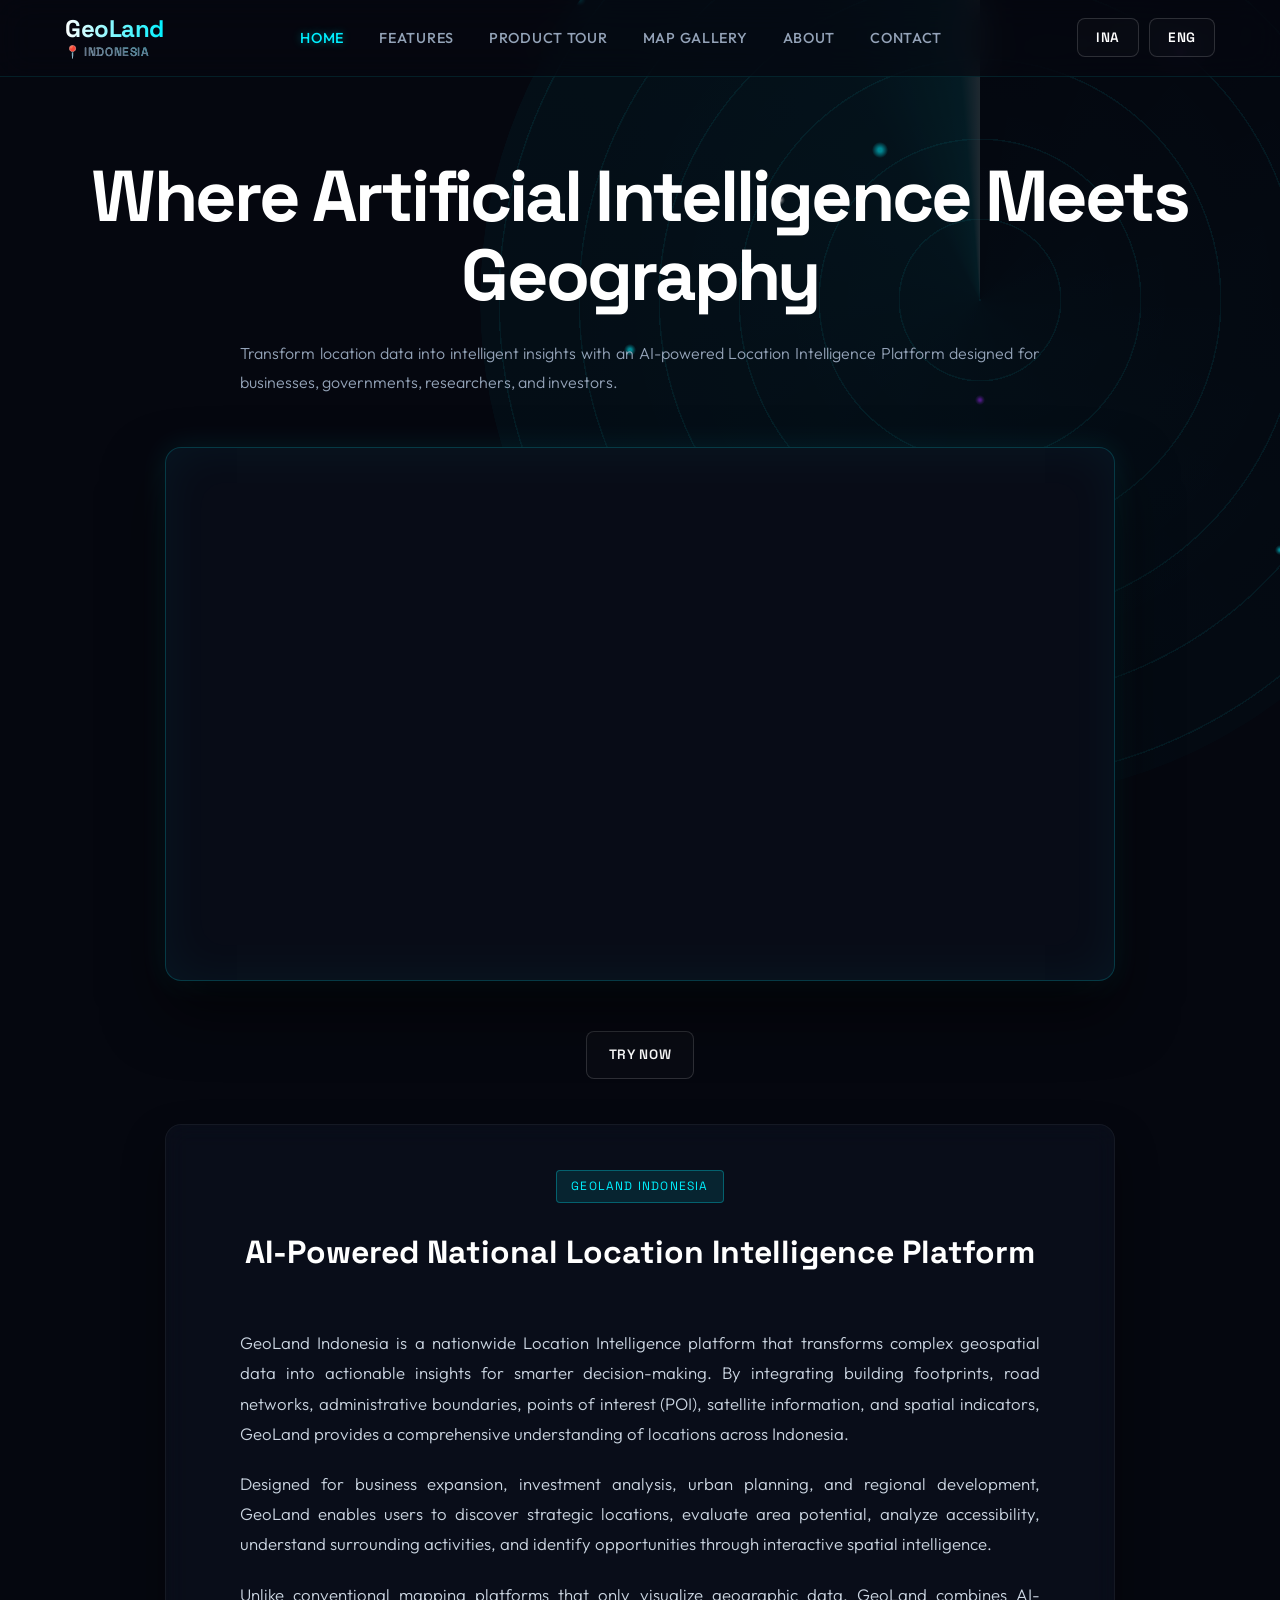
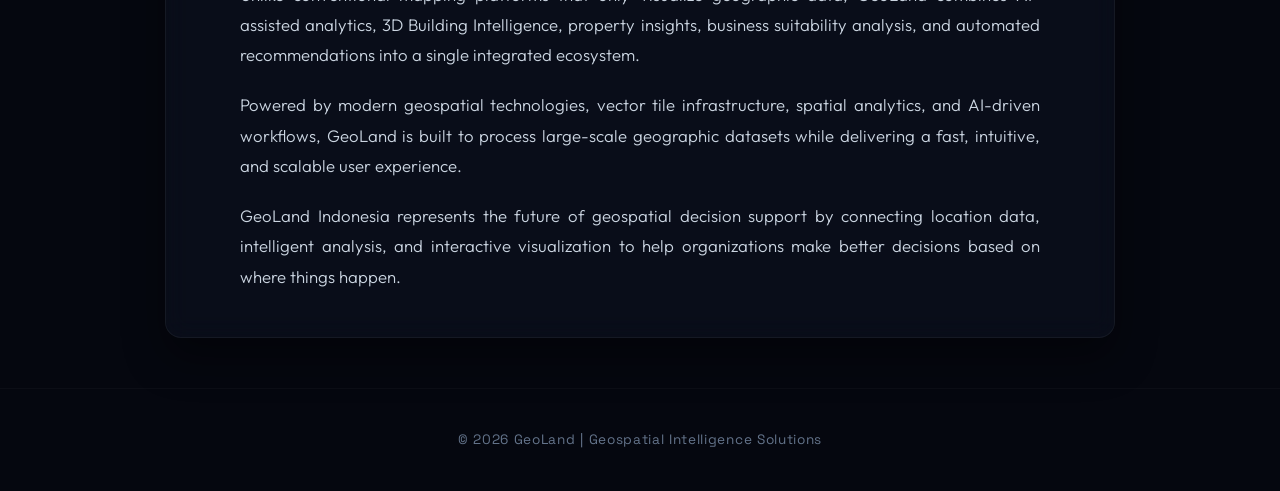
==== commit 1f10c62a: "5" ====
--- a/index.html
+++ b/index.html
@@ -148,63 +148,140 @@
 <div class="features-grid">
 
 <div class="feature-card">
-<div class="feature-icon">🧠</div>
-<h3 data-i18n="feature_ai_title">AI Recommendation Engine</h3>
-<p data-i18n="feature_ai_description">Identify the most strategic locations for business expansion using AI-powered spatial analysis. GeoLand evaluates accessibility, commercial activity, surrounding POIs, demographics, road connectivity, and regional growth to recommend the highest-potential locations.</p>
-</div>
-
-<div class="feature-card">
-<div class="feature-icon">🏢</div>
-<h3 data-i18n="feature_building_title">Nationwide Building Intelligence</h3>
-<p data-i18n="feature_building_description">Explore more than 120 million building footprints across Indonesia in interactive 3D. Inspect individual buildings, visualize urban density, and understand the physical characteristics of any location.</p>
-</div>
-
-<div class="feature-card">
-<div class="feature-icon">📍</div>
-<h3 data-i18n="feature_search_title">Smart Location Search</h3>
-<p data-i18n="feature_search_description">Instantly navigate using place names, administrative boundaries, coordinates, or current location. Designed for smooth exploration across nationwide spatial datasets.</p>
-</div>
-
-<div class="feature-card">
-<div class="feature-icon">📊</div>
-<h3 data-i18n="feature_business_title">Business Suitability Analysis</h3>
-<p data-i18n="feature_business_description">Measure how suitable a location is for different business categories through AI-generated scoring based on accessibility, surrounding activities, competition, commercial density, and regional characteristics.</p>
-</div>
-
-<div class="feature-card">
-<div class="feature-icon">🏠</div>
-<h3 data-i18n="feature_property_title">Property Intelligence</h3>
-<p data-i18n="feature_property_description">Access AI-generated property insights including estimated land value, building valuation, accessibility metrics, nearby facilities, neighborhood characteristics, and investment potential.</p>
-</div>
-
-<div class="feature-card">
-<div class="feature-icon">📌</div>
-<h3 data-i18n="feature_poi_title">Points of Interest Intelligence</h3>
-<p data-i18n="feature_poi_description">Discover restaurants, schools, hospitals, retail centers, tourist attractions, government facilities, and thousands of other important locations to better understand local activity.</p>
-</div>
-
-<div class="feature-card">
-<div class="feature-icon">🌎</div>
-<h3 data-i18n="feature_3d_title">Interactive 3D Visualization</h3>
-<p data-i18n="feature_3d_description">Explore nationwide geospatial information through modern vector tiles, interactive 3D buildings, high-performance rendering, and smooth navigation optimized for massive datasets.</p>
-</div>
-
-<div class="feature-card">
-<div class="feature-icon">🤖</div>
-<h3 data-i18n="feature_assistant_title">GeoLand AI Assistant</h3>
-<p data-i18n="feature_assistant_description">Interact with GeoLand using natural language. Ask location-based questions, discover suitable areas, and receive AI-generated spatial insights without requiring GIS expertise.</p>
-</div>
-
-<div class="feature-card">
-<div class="feature-icon">📄</div>
-<h3 data-i18n="feature_reports_title">AI Spatial Reports</h3>
-<p data-i18n="feature_reports_description">Generate professional PDF reports containing AI summaries, location intelligence, property analysis, investment recommendations, and spatial insights ready to share with stakeholders.</p>
-</div>
-
-<div class="feature-card">
-<div class="feature-icon">⚡</div>
-<h3 data-i18n="feature_engine_title">Enterprise Spatial Engine</h3>
-<p data-i18n="feature_engine_description">Built to process and analyze millions of spatial records, delivering fast, reliable, and scalable Location Intelligence for nationwide decision-making.</p>
+  <div class="feature-icon">
+    <!-- Icon: Microchip / CPU -->
+    <svg width="28" height="28" viewBox="0 0 24 24" fill="none" stroke="currentColor" stroke-width="1.5" stroke-linecap="round" stroke-linejoin="round">
+      <rect x="4" y="4" width="16" height="16" rx="2" ry="2"></rect>
+      <rect x="9" y="9" width="6" height="6"></rect>
+      <line x1="9" y1="1" x2="9" y2="4"></line>
+      <line x1="15" y1="1" x2="15" y2="4"></line>
+      <line x1="9" y1="20" x2="9" y2="23"></line>
+      <line x1="15" y1="20" x2="15" y2="23"></line>
+      <line x1="20" y1="9" x2="23" y2="9"></line>
+      <line x1="20" y1="14" x2="23" y2="14"></line>
+      <line x1="1" y1="9" x2="4" y2="9"></line>
+      <line x1="1" y1="14" x2="4" y2="14"></line>
+    </svg>
+  </div>
+  <h3 data-i18n="feature_ai_title">AI Recommendation Engine</h3>
+  <p data-i18n="feature_ai_description">Identify the most strategic locations for business expansion using AI-powered spatial analysis. GeoLand evaluates accessibility, commercial activity, surrounding POIs, demographics, road connectivity, and regional growth to recommend the highest-potential locations.</p>
+</div>
+
+<div class="feature-card">
+  <div class="feature-icon">
+    <!-- Icon: 3D Layers / Building Footprints -->
+    <svg width="28" height="28" viewBox="0 0 24 24" fill="none" stroke="currentColor" stroke-width="1.5" stroke-linecap="round" stroke-linejoin="round">
+      <polygon points="12 2 2 7 12 12 22 7 12 2"></polygon>
+      <polyline points="2 17 12 22 22 17"></polyline>
+      <polyline points="2 12 12 17 22 12"></polyline>
+    </svg>
+  </div>
+  <h3 data-i18n="feature_building_title">Nationwide Building Intelligence</h3>
+  <p data-i18n="feature_building_description">Explore more than 120 million building footprints across Indonesia in interactive 3D. Inspect individual buildings, visualize urban density, and understand the physical characteristics of any location.</p>
+</div>
+
+<div class="feature-card">
+  <div class="feature-icon">
+    <!-- Icon: Crosshair / Radar Search -->
+    <svg width="28" height="28" viewBox="0 0 24 24" fill="none" stroke="currentColor" stroke-width="1.5" stroke-linecap="round" stroke-linejoin="round">
+      <circle cx="12" cy="12" r="10"></circle>
+      <line x1="22" y1="12" x2="18" y2="12"></line>
+      <line x1="6" y1="12" x2="2" y2="12"></line>
+      <line x1="12" y1="6" x2="12" y2="2"></line>
+      <line x1="12" y1="22" x2="12" y2="18"></line>
+    </svg>
+  </div>
+  <h3 data-i18n="feature_search_title">Smart Location Search</h3>
+  <p data-i18n="feature_search_description">Instantly navigate using place names, administrative boundaries, coordinates, or current location. Designed for smooth exploration across nationwide spatial datasets.</p>
+</div>
+
+<div class="feature-card">
+  <div class="feature-icon">
+    <!-- Icon: Analytics / Activity Line -->
+    <svg width="28" height="28" viewBox="0 0 24 24" fill="none" stroke="currentColor" stroke-width="1.5" stroke-linecap="round" stroke-linejoin="round">
+      <polyline points="22 12 18 12 15 21 9 3 6 12 2 12"></polyline>
+    </svg>
+  </div>
+  <h3 data-i18n="feature_business_title">Business Suitability Analysis</h3>
+  <p data-i18n="feature_business_description">Measure how suitable a location is for different business categories through AI-generated scoring based on accessibility, surrounding activities, competition, commercial density, and regional characteristics.</p>
+</div>
+
+<div class="feature-card">
+  <div class="feature-icon">
+    <!-- Icon: Modern Home / Hexagon Node -->
+    <svg width="28" height="28" viewBox="0 0 24 24" fill="none" stroke="currentColor" stroke-width="1.5" stroke-linecap="round" stroke-linejoin="round">
+      <path d="M3 9l9-7 9 7v11a2 2 0 0 1-2 2H5a2 2 0 0 1-2-2z"></path>
+      <polyline points="9 22 9 12 15 12 15 22"></polyline>
+    </svg>
+  </div>
+  <h3 data-i18n="feature_property_title">Property Intelligence</h3>
+  <p data-i18n="feature_property_description">Access AI-generated property insights including estimated land value, building valuation, accessibility metrics, nearby facilities, neighborhood characteristics, and investment potential.</p>
+</div>
+
+<div class="feature-card">
+  <div class="feature-icon">
+    <!-- Icon: Map Pin -->
+    <svg width="28" height="28" viewBox="0 0 24 24" fill="none" stroke="currentColor" stroke-width="1.5" stroke-linecap="round" stroke-linejoin="round">
+      <path d="M21 10c0 7-9 13-9 13s-9-6-9-13a9 9 0 0 1 18 0z"></path>
+      <circle cx="12" cy="10" r="3"></circle>
+    </svg>
+  </div>
+  <h3 data-i18n="feature_poi_title">Points of Interest Intelligence</h3>
+  <p data-i18n="feature_poi_description">Discover restaurants, schools, hospitals, retail centers, tourist attractions, government facilities, and thousands of other important locations to better understand local activity.</p>
+</div>
+
+<div class="feature-card">
+  <div class="feature-icon">
+    <!-- Icon: Globe / Wireframe -->
+    <svg width="28" height="28" viewBox="0 0 24 24" fill="none" stroke="currentColor" stroke-width="1.5" stroke-linecap="round" stroke-linejoin="round">
+      <circle cx="12" cy="12" r="10"></circle>
+      <line x1="2" y1="12" x2="22" y2="12"></line>
+      <path d="M12 2a15.3 15.3 0 0 1 4 10 15.3 15.3 0 0 1-4 10 15.3 15.3 0 0 1-4-10 15.3 15.3 0 0 1 4-10z"></path>
+    </svg>
+  </div>
+  <h3 data-i18n="feature_3d_title">Interactive 3D Visualization</h3>
+  <p data-i18n="feature_3d_description">Explore nationwide geospatial information through modern vector tiles, interactive 3D buildings, high-performance rendering, and smooth navigation optimized for massive datasets.</p>
+</div>
+
+<div class="feature-card">
+  <div class="feature-icon">
+    <!-- Icon: AI Sparkles / Magic -->
+    <svg width="28" height="28" viewBox="0 0 24 24" fill="none" stroke="currentColor" stroke-width="1.5" stroke-linecap="round" stroke-linejoin="round">
+      <path d="M21 16V8a2 2 0 0 0-1-1.73l-7-4a2 2 0 0 0-2 0l-7 4A2 2 0 0 0 3 8v8a2 2 0 0 0 1 1.73l7 4a2 2 0 0 0 2 0l7-4A2 2 0 0 0 21 16z"></path>
+      <polyline points="3.27 6.96 12 12.01 20.73 6.96"></polyline>
+      <line x1="12" y1="22.08" x2="12" y2="12"></line>
+    </svg>
+  </div>
+  <h3 data-i18n="feature_assistant_title">GeoLand AI Assistant</h3>
+  <p data-i18n="feature_assistant_description">Interact with GeoLand using natural language. Ask location-based questions, discover suitable areas, and receive AI-generated spatial insights without requiring GIS expertise.</p>
+</div>
+
+<div class="feature-card">
+  <div class="feature-icon">
+    <!-- Icon: Data Report / File -->
+    <svg width="28" height="28" viewBox="0 0 24 24" fill="none" stroke="currentColor" stroke-width="1.5" stroke-linecap="round" stroke-linejoin="round">
+      <path d="M14 2H6a2 2 0 0 0-2 2v16a2 2 0 0 0 2 2h12a2 2 0 0 0 2-2V8z"></path>
+      <polyline points="14 2 14 8 20 8"></polyline>
+      <line x1="16" y1="13" x2="8" y2="13"></line>
+      <line x1="16" y1="17" x2="8" y2="17"></line>
+      <polyline points="10 9 9 9 8 9"></polyline>
+    </svg>
+  </div>
+  <h3 data-i18n="feature_reports_title">AI Spatial Reports</h3>
+  <p data-i18n="feature_reports_description">Generate professional PDF reports containing AI summaries, location intelligence, property analysis, investment recommendations, and spatial insights ready to share with stakeholders.</p>
+</div>
+
+<div class="feature-card">
+  <div class="feature-icon">
+    <!-- Icon: Database / Server Stack -->
+    <svg width="28" height="28" viewBox="0 0 24 24" fill="none" stroke="currentColor" stroke-width="1.5" stroke-linecap="round" stroke-linejoin="round">
+      <ellipse cx="12" cy="5" rx="9" ry="3"></ellipse>
+      <path d="M21 12c0 1.66-4 3-9 3s-9-1.34-9-3"></path>
+      <path d="M3 5v14c0 1.66 4 3 9 3s9-1.34 9-3V5"></path>
+    </svg>
+  </div>
+  <h3 data-i18n="feature_engine_title">Enterprise Spatial Engine</h3>
+  <p data-i18n="feature_engine_description">Built to process and analyze millions of spatial records, delivering fast, reliable, and scalable Location Intelligence for nationwide decision-making.</p>
 </div>
 
 </div>
@@ -232,86 +309,93 @@
 <div class="features-grid">
 
 <div class="feature-card">
-<div class="feature-icon">🧠</div>
-<h3 data-i18n="tour_ai_title">
-AI Recommendation Engine
-</h3>
-
-<p data-i18n="tour_ai_desc">
-AI-powered business location recommendation.
-</p>
-
-<div class="feature-btn" onclick="switchView('tour-ai')" data-i18n="watch_tour">
-▶ Watch Product Tour
-</div>
-</div>
-
-<div class="feature-card">
-<div class="feature-icon">🤖</div>
-<h3 data-i18n="tour_assistant_title">
-GeoLand AI Assistant
-</h3>
-
-<p data-i18n="tour_assistant_desc">
-Natural language spatial assistant.
-</p>
-
-<div class="feature-btn" onclick="switchView('tour-assistant')" data-i18n="watch_tour">
-▶ Watch Product Tour
-</div>
-</div>
-
-<div class="feature-card">
-<div class="feature-icon">📊</div>
-<h3 data-i18n="tour_batch_title">
-Batch Location Analysis
-</h3>
-
-<p data-i18n="tour_batch_desc">
-Analyze hundreds of locations simultaneously.
-</p>
-
-<div class="feature-btn" onclick="switchView('tour-batch')" data-i18n="watch_tour">
-▶ Watch Product Tour
-</div>
-</div>
-
-<div class="feature-card">
-<div class="feature-icon">🏢</div>
-<h3 data-i18n="tour_building_title">
-3D Building Intelligence
-</h3>
-
-<p data-i18n="tour_building_desc">
-Interactive nationwide building visualization.
-</p>
-
-<div class="feature-btn" onclick="switchView('tour-building')" data-i18n="watch_tour">
-▶ Watch Product Tour
-</div>
-</div>
-
-<div class="feature-card">
-<div class="feature-icon">📄</div>
-<h3 data-i18n="tour_report_title">
-AI Spatial Reports
-</h3>
-
-<p data-i18n="tour_report_desc">
-Generate professional reports and export selected spatial data with a single click.
-</p>
-
-<div class="feature-btn" onclick="switchView('tour-report')" data-i18n="watch_tour">
-▶ Watch Product Tour
-</div>
-</div>
-
-</div>
+  <div class="feature-icon">
+    <!-- Icon: Microchip / CPU -->
+    <svg width="28" height="28" viewBox="0 0 24 24" fill="none" stroke="currentColor" stroke-width="1.5" stroke-linecap="round" stroke-linejoin="round">
+      <rect x="4" y="4" width="16" height="16" rx="2" ry="2"></rect>
+      <rect x="9" y="9" width="6" height="6"></rect>
+      <line x1="9" y1="1" x2="9" y2="4"></line>
+      <line x1="15" y1="1" x2="15" y2="4"></line>
+      <line x1="9" y1="20" x2="9" y2="23"></line>
+      <line x1="15" y1="20" x2="15" y2="23"></line>
+      <line x1="20" y1="9" x2="23" y2="9"></line>
+      <line x1="20" y1="14" x2="23" y2="14"></line>
+      <line x1="1" y1="9" x2="4" y2="9"></line>
+      <line x1="1" y1="14" x2="4" y2="14"></line>
+    </svg>
+  </div>
+  <h3 data-i18n="tour_ai_title">AI Recommendation Engine</h3>
+  <p data-i18n="tour_ai_desc">AI-powered business location recommendation.</p>
+  <div class="feature-btn" onclick="switchView('tour-ai')" data-i18n="watch_tour">▶ Watch Product Tour</div>
+</div>
+
+<div class="feature-card">
+  <div class="feature-icon">
+    <!-- Icon: AI Sparkles / Magic -->
+    <svg width="28" height="28" viewBox="0 0 24 24" fill="none" stroke="currentColor" stroke-width="1.5" stroke-linecap="round" stroke-linejoin="round">
+      <path d="M21 16V8a2 2 0 0 0-1-1.73l-7-4a2 2 0 0 0-2 0l-7 4A2 2 0 0 0 3 8v8a2 2 0 0 0 1 1.73l7 4a2 2 0 0 0 2 0l7-4A2 2 0 0 0 21 16z"></path>
+      <polyline points="3.27 6.96 12 12.01 20.73 6.96"></polyline>
+      <line x1="12" y1="22.08" x2="12" y2="12"></line>
+    </svg>
+  </div>
+  <h3 data-i18n="tour_assistant_title">GeoLand AI Assistant</h3>
+  <p data-i18n="tour_assistant_desc">Natural language spatial assistant.</p>
+  <div class="feature-btn" onclick="switchView('tour-assistant')" data-i18n="watch_tour">▶ Watch Product Tour</div>
+</div>
+
+<div class="feature-card">
+  <div class="feature-icon">
+    <!-- Icon: Grid / Batch Analysis -->
+    <svg width="28" height="28" viewBox="0 0 24 24" fill="none" stroke="currentColor" stroke-width="1.5" stroke-linecap="round" stroke-linejoin="round">
+      <rect x="3" y="3" width="7" height="7"></rect>
+      <rect x="14" y="3" width="7" height="7"></rect>
+      <rect x="14" y="14" width="7" height="7"></rect>
+      <rect x="3" y="14" width="7" height="7"></rect>
+    </svg>
+  </div>
+  <h3 data-i18n="tour_batch_title">Batch Location Analysis</h3>
+  <p data-i18n="tour_batch_desc">Analyze hundreds of locations simultaneously.</p>
+  <div class="feature-btn" onclick="switchView('tour-batch')" data-i18n="watch_tour">▶ Watch Product Tour</div>
+</div>
+
+<div class="feature-card">
+  <div class="feature-icon">
+    <!-- Icon: 3D Layers / Building Footprints -->
+    <svg width="28" height="28" viewBox="0 0 24 24" fill="none" stroke="currentColor" stroke-width="1.5" stroke-linecap="round" stroke-linejoin="round">
+      <polygon points="12 2 2 7 12 12 22 7 12 2"></polygon>
+      <polyline points="2 17 12 22 22 17"></polyline>
+      <polyline points="2 12 12 17 22 12"></polyline>
+    </svg>
+  </div>
+  <h3 data-i18n="tour_building_title">3D Building Intelligence</h3>
+  <p data-i18n="tour_building_desc">Interactive nationwide building visualization.</p>
+  <div class="feature-btn" onclick="switchView('tour-building')" data-i18n="watch_tour">▶ Watch Product Tour</div>
+</div>
+
+<div class="feature-card">
+  <div class="feature-icon">
+    <!-- Icon: Data Report / File -->
+    <svg width="28" height="28" viewBox="0 0 24 24" fill="none" stroke="currentColor" stroke-width="1.5" stroke-linecap="round" stroke-linejoin="round">
+      <path d="M14 2H6a2 2 0 0 0-2 2v16a2 2 0 0 0 2 2h12a2 2 0 0 0 2-2V8z"></path>
+      <polyline points="14 2 14 8 20 8"></polyline>
+      <line x1="16" y1="13" x2="8" y2="13"></line>
+      <line x1="16" y1="17" x2="8" y2="17"></line>
+      <polyline points="10 9 9 9 8 9"></polyline>
+    </svg>
+  </div>
+  <h3 data-i18n="tour_report_title">AI Spatial Reports</h3>
+  <p data-i18n="tour_report_desc">Generate professional PDF spatial insights.</p>
+  <div class="feature-btn" onclick="switchView('tour-report')" data-i18n="watch_tour">▶ Watch Product Tour</div>
+</div>
+
+</div> <!-- Penutup div.features-grid -->
+</div> <!-- Penutup div.container -->
 
 <div class="back-home-container">
-<a onclick="switchView('home-view')" class="btn btn-secondary" data-i18n="back_home">
-← Back to Home
-</a>
+  <a onclick="switchView('home-view')" class="btn btn-secondary" data-i18n="back_home">
+  ← Back to Home
+  </a>
+</div> <!-- Penutup div.back-home-container yang sebelumnya tidak ada -->
 
 </section>
 </main>
@@ -344,7 +428,7 @@
 
 <div class="tour-media">
 <video autoplay loop muted playsinline preload="metadata">
-<source src="assets/img/aichat.mp4" type="video/mp4">
+<source src="assets/img/aisingle.mp4" type="video/mp4">
 Your browser does not support video.
 </video>
 </div>
@@ -419,7 +503,7 @@
 
 <div class="tour-media">
 <video autoplay loop muted playsinline preload="metadata">
-<source src="assets/img/aisingle.mp4" type="video/mp4">
+<source src="assets/img/aichat.mp4" type="video/mp4">
 Your browser does not support video.
 </video>
 </div>
--- a/assets/css/style.css
+++ b/assets/css/style.css
@@ -15,6 +15,11 @@
   min-height: 100vh;
   position: relative;
   isolation: isolate;
+}
+
+p, .section-sub, .contact-desc, .tour-step p, .feature-card p, .project-content p, .about-details p {
+    text-align: justify !important;
+    text-justify: inter-word;
 }
 
 /* Terapkan font techy untuk heading */
@@ -244,41 +249,38 @@
   -webkit-backdrop-filter: blur(12px);
 }
 
-.btn {
-  display: inline-flex;
-  align-items: center;
-  justify-content: center;
-  padding: 14px 32px;
-  border-radius: 8px;
-  font-weight: 600;
-  letter-spacing: 0.05em;
-  text-transform: uppercase;
-  transition: all 0.3s cubic-bezier(0.4, 0, 0.2, 1);
-  cursor: pointer;
-  font-size: 0.85rem;
-  font-family: 'Space Grotesk', sans-serif;
-}
-.btn-primary { 
-  background: #00f0ff; 
-  color: #05070f; 
-  border: 1px solid #00f0ff; 
-}
-.btn-primary:hover { 
-  transform: translateY(-2px); 
-  box-shadow: 0 0 20px rgba(0, 240, 255, 0.4); 
-}
-.btn-secondary { 
-  border: 1px solid rgba(255, 255, 255, 0.15); 
-  color: #ffffff; 
-  background: rgba(255,255,255,0.02); 
-}
-.btn-secondary:hover { 
-  border-color: #00f0ff; 
-  color: #00f0ff; 
-  background: rgba(0, 240, 255, 0.05); 
-  transform: translateY(-2px); 
-}
-
+/* TIMPA KODE DARI .btn SAMPAI .feature-btn:hover DI REUSABLE COMPONENT STYLES */
+
+.btn, .btn-primary, .btn-secondary, .feature-btn {
+    display: inline-flex;
+    align-items: center;
+    justify-content: center;
+    padding: 12px 22px;
+    border: 1px solid rgba(255, 255, 255, 0.15);
+    border-radius: 8px;
+    background: rgba(255, 255, 255, 0.02);
+    color: #ffffff;
+    font-family: 'Space Grotesk', sans-serif;
+    font-weight: 600;
+    font-size: 0.85rem;
+    text-transform: uppercase;
+    letter-spacing: 0.05em;
+    cursor: pointer;
+    transition: all 0.3s cubic-bezier(0.4, 0, 0.2, 1);
+    
+    /* FIX HP: Mencegah tombol melar mengikuti lebar layar */
+    width: fit-content; 
+    white-space: nowrap;
+}
+
+.btn:hover, .btn-primary:hover, .btn-secondary:hover, .feature-btn:hover {
+    border-color: #00f0ff;
+    background: rgba(0, 240, 255, 0.05);
+    color: #00f0ff;
+    text-shadow: none;
+    transform: translateY(-2px);
+    box-shadow: 0 4px 12px rgba(0, 240, 255, 0.1);
+}
 .back-home-container { display: flex; justify-content: center; margin-top: 50px; }
 
 /* ===== ROUTER VIEWS CONTROLLER ===== */
@@ -425,37 +427,6 @@
 .feature-card h3 { font-size: 1.25rem; margin-bottom: 16px; color: #f8fafc; }
 .feature-card p { color: #94a3b8; line-height: 1.7; font-size: 0.95rem; font-weight: 300; }
 
-.feature-btn{
-  display:inline-flex;
-  align-items:center;
-  justify-content:center;
-
-  margin-top:24px;
-  padding:12px 22px;
-
-  border:1px solid rgba(255,255,255,.15);
-  border-radius:8px;
-
-  background:rgba(255,255,255,.02);
-  color:#ffffff;
-
-  font-family:'Space Grotesk',sans-serif;
-  font-weight:600;
-  font-size:.85rem;
-  text-transform:uppercase;
-  letter-spacing:.05em;
-
-  cursor:pointer;
-  transition:.3s;
-}
-
-.feature-btn:hover{
-  border-color:#00f0ff;
-  background:rgba(0,240,255,.05);
-  color:#00f0ff;
-  text-shadow:none;
-  transform:translateY(-2px);
-}
 
 /* ===================================
    PRODUCT TOUR
@@ -688,72 +659,109 @@
     margin-top:3px;
 }
 
+/* TIMPA KODE INI DI DALAM @media (max-width:768px) */
+
 .language-switch {
     position: absolute;
-    right: 18px;
+    right: 8px; /* Geser lebih mentok ke ujung kanan layar (sebelumnya 18px) */
     top: 50%;
     transform: translateY(-50%);
     margin-left: 0;
-    gap: 6px; /* Jarak diperkecil sedikit di HP */
+    gap: 4px; /* Jarak antar tombol INA/ENG dirapatkan sedikit */
 }
 
 .language-switch button {
-    padding: 6px 12px; /* Tombol sedikit disesuaikan ukurannya untuk HP */
-    font-size: 0.75rem;
-}
-
-.menu-toggle{
-    position:absolute;
-
-    left:18px;
-    top:50%;
-    transform:translateY(-50%);
-
-    display:flex;
-    align-items:center;
-    justify-content:center;
-
-    width:42px;
-    height:42px;
-
-    font-size:22px;
-
-    border:none;
-    border-radius:8px;
-
-    background:#FFC107;
-    color:#002266;
-
-    z-index:1001;
-}
-
-#main-menu{
-    display:none;
-
-    position:absolute;
-
-    top:64px;
-    left:18px;
-    right:18px;
-
-    flex-direction:column;
-
-    padding:12px;
-
-    background:rgba(5,7,15,.97);
-
-    border-radius:12px;
-}
-
-#main-menu.show{
-    display:flex;
-}
-
-#main-menu a{
-    width:100%;
-    margin:0;
-    padding:12px;
-    text-align:center;
+    padding: 6px 10px; /* Padding kiri-kanan dikurangi agar tombol lebih ramping */
+    font-size: 0.7rem; /* Font diperkecil sedikit agar tidak makan tempat */
+    letter-spacing: 0; /* Menghilangkan spasi ekstra antar huruf di HP */
+}
+
+/* TIMPA KODE INI DI DALAM @media (max-width:768px) */
+
+.menu-toggle {
+    position: absolute;
+    left: 18px;
+    top: 50%;
+    transform: translateY(-50%);
+    display: flex;
+    align-items: center;
+    justify-content: center;
+    width: 42px;
+    height: 42px;
+    font-size: 22px;
+    border-radius: 8px;
+    cursor: pointer;
+    z-index: 1001;
+    
+    /* REDESIGN: Tema Cyber & Glassmorphism */
+    background: rgba(0, 240, 255, 0.05);
+    border: 1px solid rgba(0, 240, 255, 0.2);
+    color: #00f0ff;
+    backdrop-filter: blur(8px);
+    -webkit-backdrop-filter: blur(8px);
+    transition: all 0.3s ease;
+}
+
+.menu-toggle:active {
+    background: rgba(0, 240, 255, 0.15);
+    box-shadow: 0 0 12px rgba(0, 240, 255, 0.4);
+}
+
+/* TIMPA KODE DARI #main-menu SAMPAI #main-menu a DI DALAM @media (max-width:768px) */
+
+#main-menu {
+    display: none;
+    position: absolute;
+    top: 85px; /* Digeser ke bawah agar pas posisinya di bawah header */
+    left: 18px;
+    right: 18px;
+    flex-direction: column;
+    padding: 8px;
+    
+    /* THEMA CYBER/GLASSMORPHISM */
+    background: rgba(10, 15, 30, 0.95);
+    border: 1px solid rgba(0, 240, 255, 0.2);
+    border-radius: 12px;
+    backdrop-filter: blur(16px);
+    -webkit-backdrop-filter: blur(16px);
+    box-shadow: 0 20px 50px rgba(0, 0, 0, 0.8), 0 0 20px rgba(0, 240, 255, 0.1);
+    z-index: 1000;
+}
+
+#main-menu.show {
+    display: flex;
+    animation: slideDownMenu 0.3s ease forwards;
+}
+
+#main-menu a {
+    width: 100%;
+    margin: 0;
+    padding: 14px 20px;
+    text-align: left; /* Rata kiri lebih modern & rapi */
+    font-size: 0.95rem;
+    color: #cbd5e1;
+    border-radius: 8px;
+    border-bottom: 1px solid rgba(255, 255, 255, 0.05);
+    transition: all 0.3s ease;
+}
+
+#main-menu a:last-child {
+    border-bottom: none;
+}
+
+#main-menu a:hover, #main-menu a.active-nav {
+    background: rgba(0, 240, 255, 0.1);
+    color: #00f0ff;
+    padding-left: 26px; /* Efek geser kanan dikit saat dipencet/hover */
+}
+
+@keyframes slideDownMenu {
+    from { opacity: 0; transform: translateY(-10px); }
+    to { opacity: 1; transform: translateY(0); }
+}
+
+#main-menu a:last-child {
+    border-bottom: none;
 }
 }
 
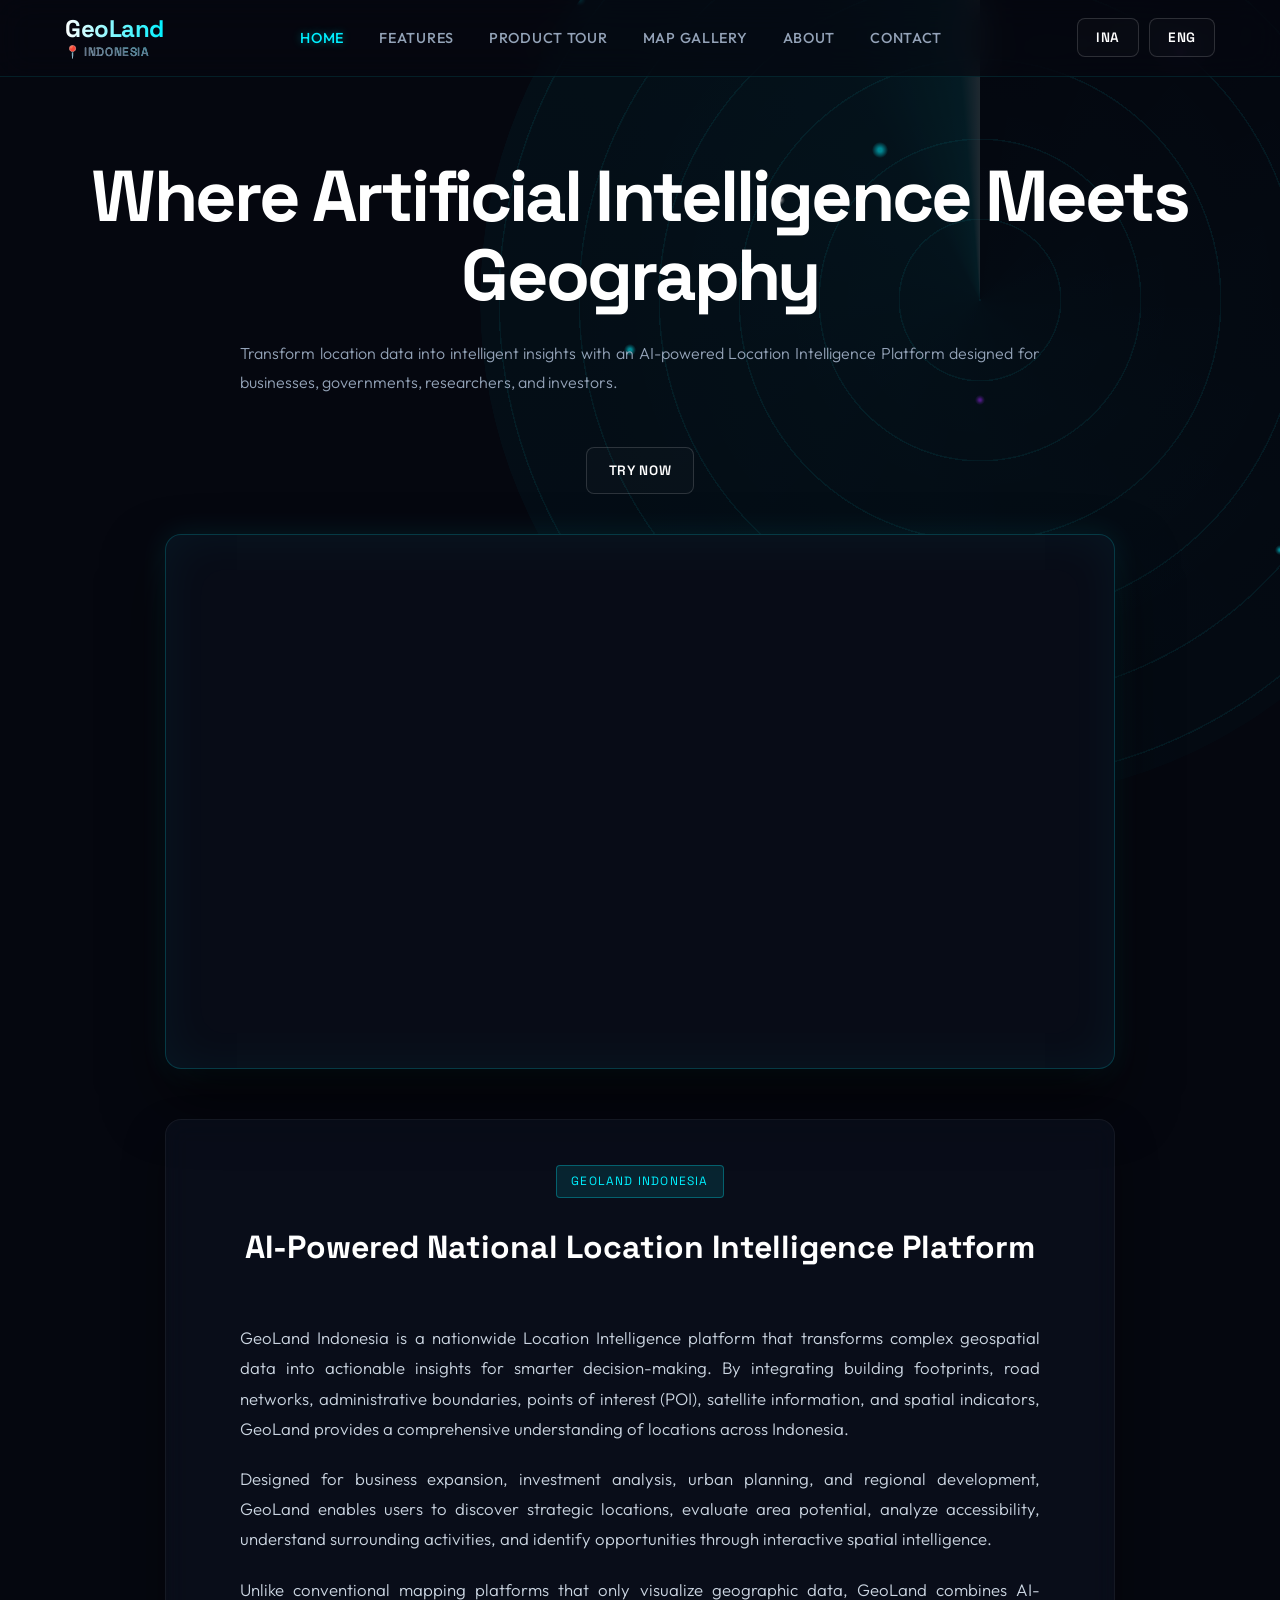
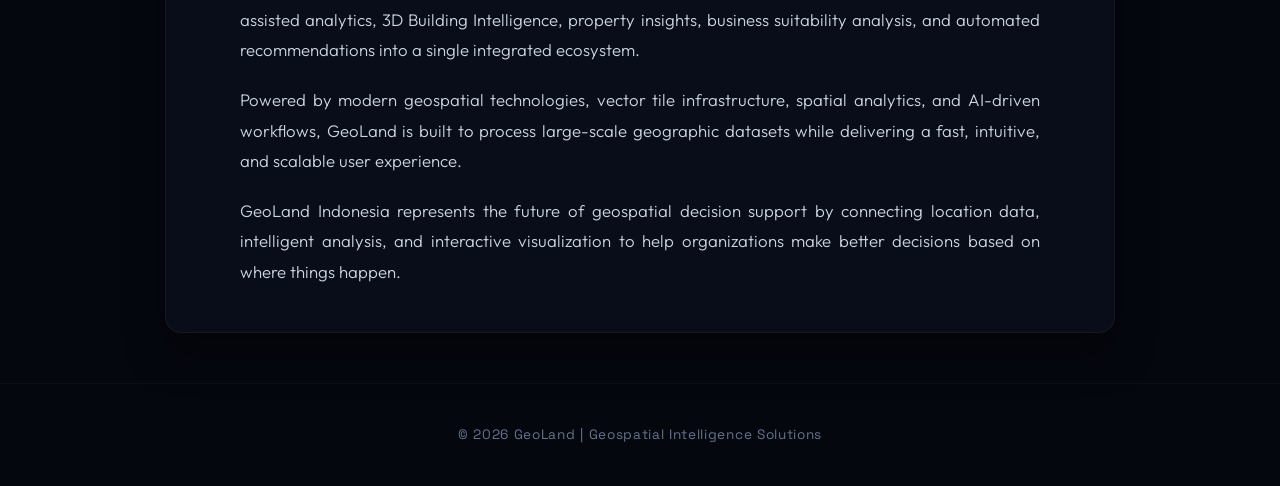
==== commit ae7b78ed: "ok" ====
--- a/index.html
+++ b/index.html
@@ -65,6 +65,11 @@
     <h1 data-i18n="hero_title">Where Artificial Intelligence Meets Geography</h1>
     <p data-i18n="hero_subtitle">Transform location data into intelligent insights with an AI-powered Location Intelligence Platform designed for businesses, governments, researchers, and investors.</p>
 
+<!-- Tambahkan style="margin-bottom: 40px;" di dalam tag div -->
+    <div style="margin-bottom: 40px;">
+      <a href="https://geoland-indonesia.vercel.app/" target="_blank" class="btn btn-primary" data-i18n="hero_button">Try Now</a>
+    </div>
+
     <div class="dashboard-panel">
       <video autoplay loop muted playsinline style="width: 100%; height: 100%; object-fit: cover;">
         <source src="assets/img/geoland.mp4" type="video/mp4">
@@ -72,9 +77,7 @@
       </video>
     </div>
 
-    <div>
-      <a href="https://geoland-indonesia.vercel.app/" target="_blank" class="btn btn-primary" data-i18n="hero_button">Try Now</a>
-    </div>
+
 <div class="geoland-description glass">
 
   <!-- BUNGKUS DENGAN DIV INI -->
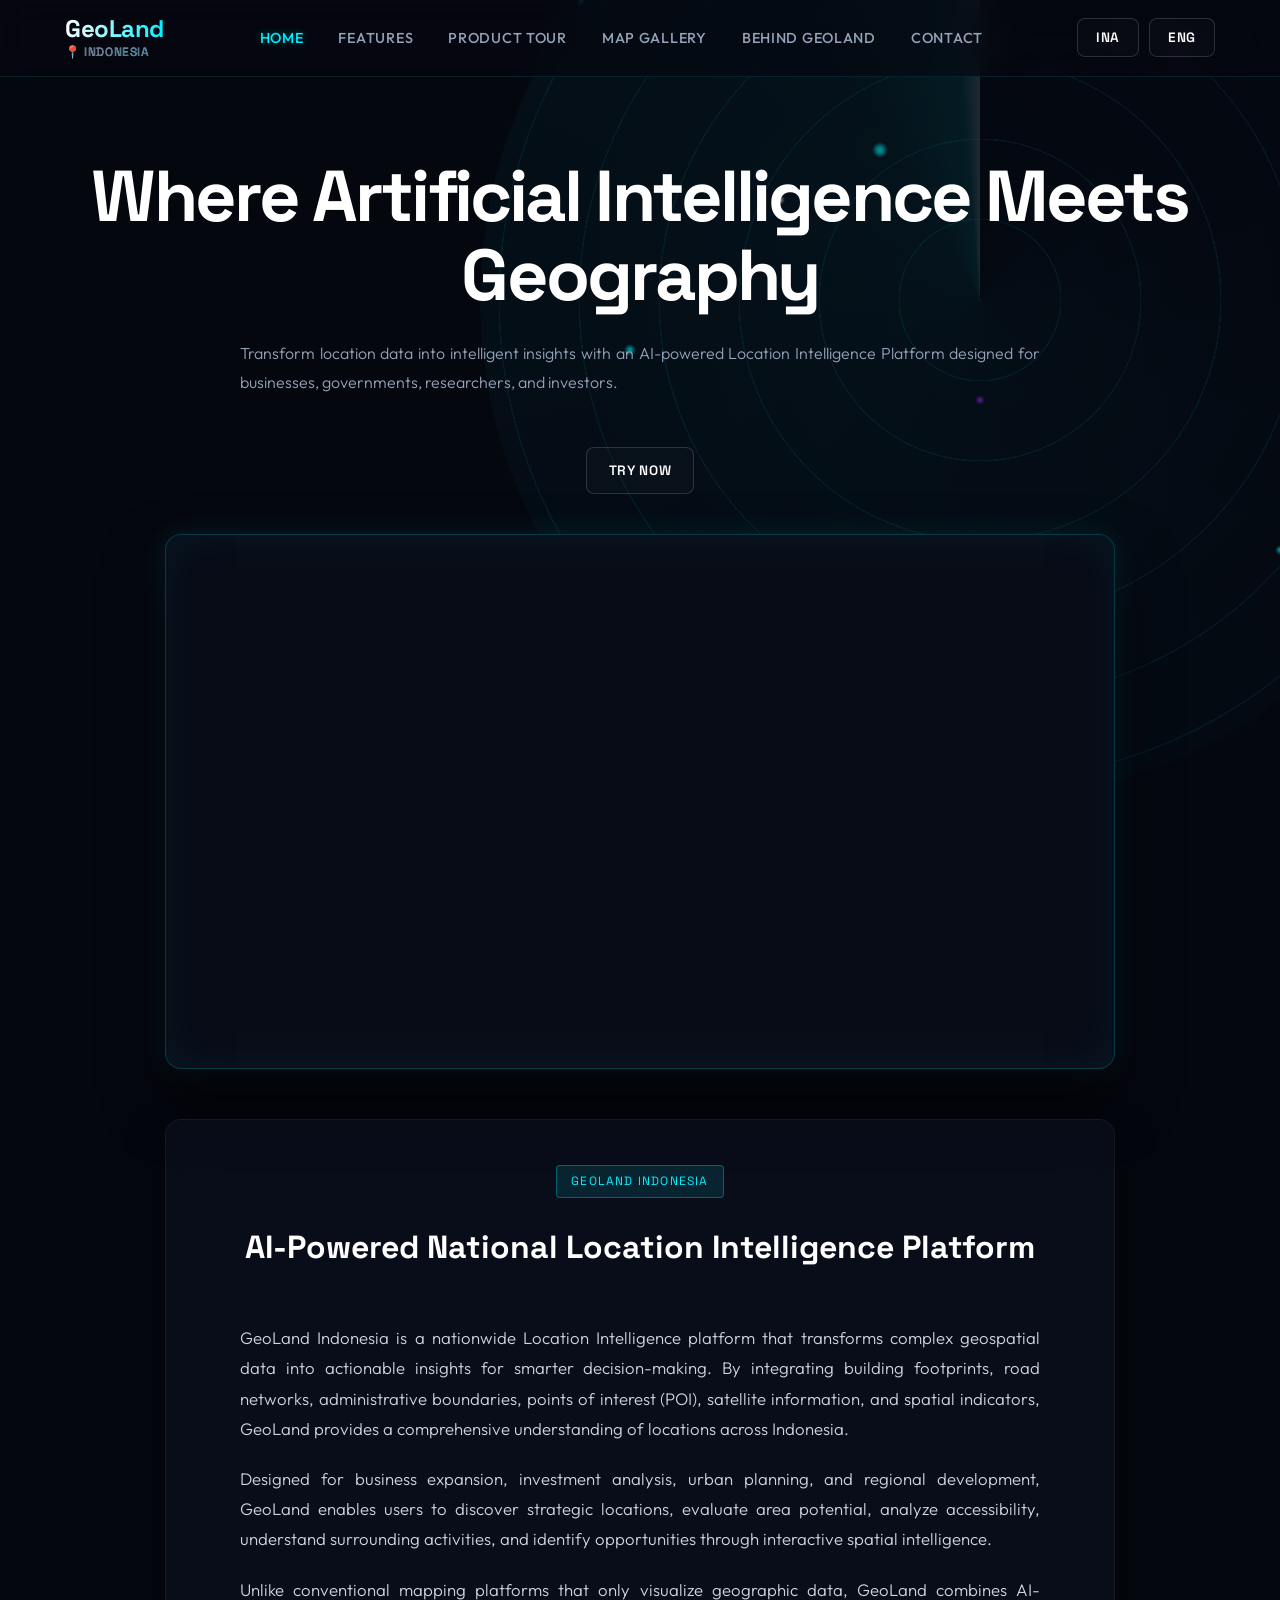
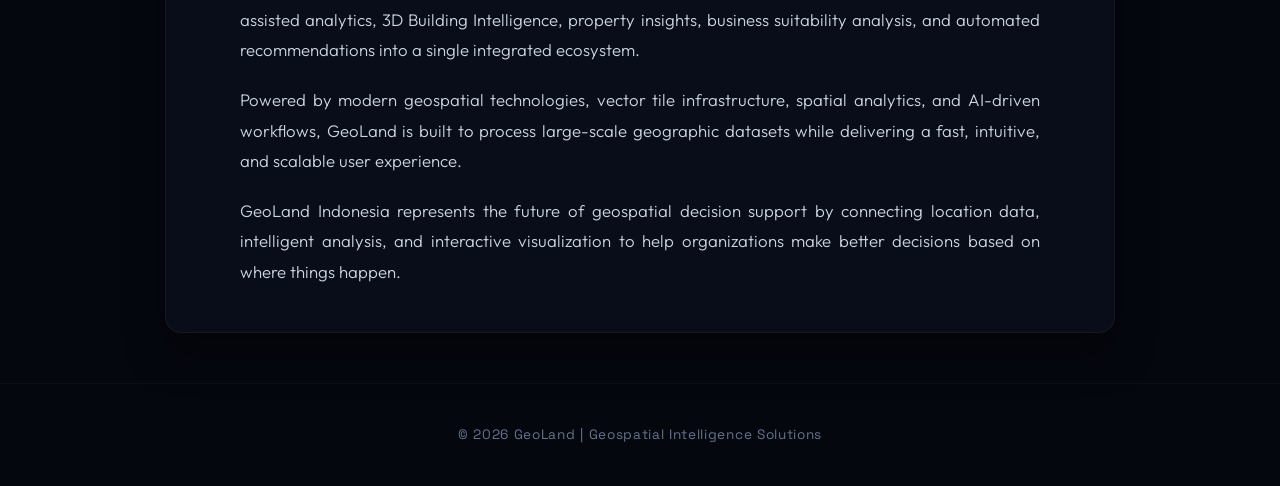
==== commit 09c345c3: "ok" ====
--- a/index.html
+++ b/index.html
@@ -36,7 +36,7 @@
 <a onclick="switchView('features-view')" id="nav-features-view" data-i18n="nav_features">Features</a>
 <a onclick="switchView('tour-view')" id="nav-tour-view" data-i18n="nav_tour">Product Tour</a>
 <a onclick="switchView('gallery-view')" id="nav-gallery-view" data-i18n="nav_gallery">Map Gallery</a>
-<a onclick="switchView('about-view')" id="nav-about-view" data-i18n="nav_about">About</a>
+<a onclick="switchView('about-view')" id="nav-about-view" data-i18n="nav_about">Behind GeoLand</a>
 <a onclick="switchView('contact-view')" id="nav-contact-view" data-i18n="nav_contact">Contact</a>
 
 </nav>
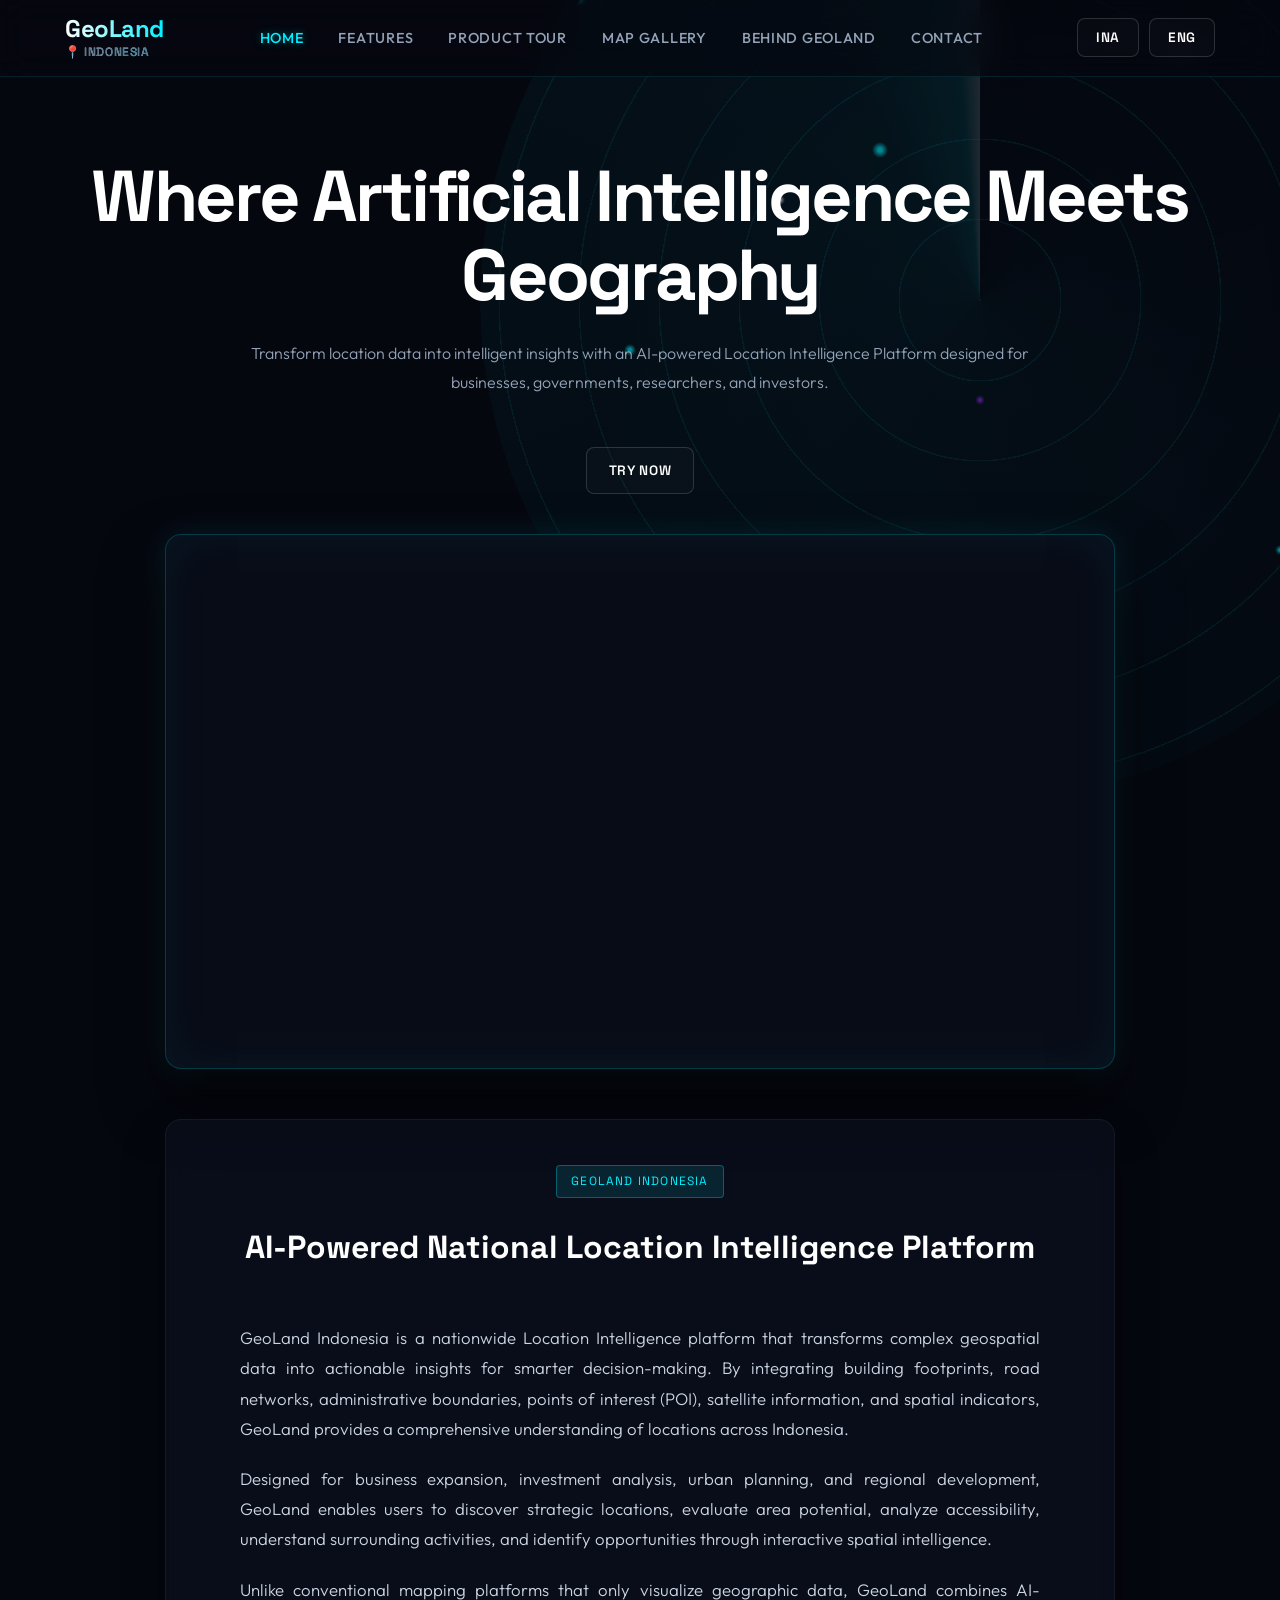
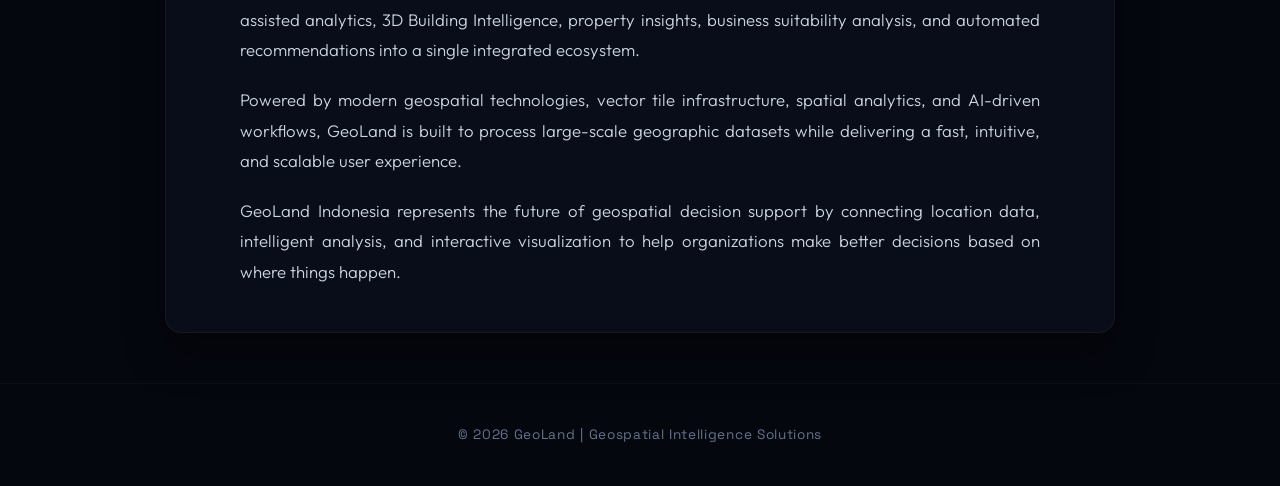
==== commit 0dea98ab: "style" ====
--- a/index.html
+++ b/index.html
@@ -10,6 +10,13 @@
 <link rel="stylesheet" href="assets/css/style.css">
 <link rel="stylesheet" href="assets/css/responsive.css">
 
+<!-- Tambahan paksaan agar subjudul selalu center -->
+<style>
+  p.section-sub {
+    text-align: center !important;
+  }
+</style>
+
 </head>
 <body>
 
@@ -63,7 +70,7 @@
 <main id="home-view" class="view-section active-view">
   <section class="container hero-corporate">
     <h1 data-i18n="hero_title">Where Artificial Intelligence Meets Geography</h1>
-    <p data-i18n="hero_subtitle">Transform location data into intelligent insights with an AI-powered Location Intelligence Platform designed for businesses, governments, researchers, and investors.</p>
+    <p data-i18n="hero_subtitle" style="text-align: center !important;">Transform location data into intelligent insights with an AI-powered Location Intelligence Platform designed for businesses, governments, researchers, and investors.</p>
 
 <!-- Tambahkan style="margin-bottom: 40px;" di dalam tag div -->
     <div style="margin-bottom: 40px;">
@@ -940,7 +947,7 @@
 
 <div 
 class="geo-badge" 
-style="margin-bottom:24px;"
+style="margin-top: 16px; margin-bottom: 24px;"
 data-i18n="about_role">
 Platform Architect
 </div>
--- a/assets/css/style.css
+++ b/assets/css/style.css
@@ -17,9 +17,10 @@
   isolation: isolate;
 }
 
-p, .section-sub, .contact-desc, .tour-step p, .feature-card p, .project-content p, .about-details p {
-    text-align: justify !important;
-    text-justify: inter-word;
+
+p, .contact-desc, .tour-step p, .feature-card p, .project-content p, .about-details p {
+  text-align: justify !important;
+  text-justify: inter-word;
 }
 
 /* Terapkan font techy untuk heading */
@@ -233,7 +234,7 @@
 .section-sub { 
   color: #94a3b8; 
   margin-bottom: 50px; 
-  text-align: center; 
+  text-align: center !important; /* DITAMBAHKAN !important agar tidak kalah oleh tag <p> global */
   max-width: 620px; 
   margin-left: auto; 
   margin-right: auto;
@@ -394,7 +395,9 @@
   backdrop-filter: blur(12px);
   transition: all 0.4s ease;
   position: relative;
-  overflow: hidden;
+  overflow: hidden;display: flex;
+  flex-direction: column;
+  height: 100%;
 }
 .feature-card::before {
   content: "";
@@ -425,7 +428,15 @@
   margin-bottom: 24px;
 }
 .feature-card h3 { font-size: 1.25rem; margin-bottom: 16px; color: #f8fafc; }
-.feature-card p { color: #94a3b8; line-height: 1.7; font-size: 0.95rem; font-weight: 300; }
+.feature-card p { 
+  color: #94a3b8; 
+  line-height: 1.7; 
+  font-size: 0.95rem; 
+  font-weight: 300; 
+  /* Mendorong tombol ke bawah dan memberi jarak */
+  flex-grow: 1; 
+  margin-bottom: 24px; 
+}
 
 
 /* ===================================
@@ -462,6 +473,10 @@
   border-radius: 12px;
   background: rgba(255, 255, 255, 0.01);
   border: 1px solid rgba(255, 255, 255, 0.05);
+  /* Tambahan Flexbox agar proporsional */
+  display: flex;
+  flex-direction: column;
+  height: 100%;
 }
 .tour-step span {
   display: block;
@@ -473,7 +488,23 @@
   text-transform: uppercase;
   letter-spacing: 0.05em;
 }
-.tour-step p { margin: 0; color: #cbd5e1; line-height: 1.6; font-size: 0.95rem; font-weight: 300; }
+.tour-step p { 
+  margin: 0; 
+  color: #cbd5e1; 
+  line-height: 1.6; 
+  font-size: 0.95rem; 
+  font-weight: 300; 
+  /* Mendorong tombol ke bawah dan memberi jarak */
+  flex-grow: 1; 
+  margin-bottom: 24px; 
+}
+
+/* KODE BARU: Memastikan semua tombol/link di dalam card selalu di tengah bawah */
+.feature-card a, .feature-card button, .feature-card .btn,
+.tour-step a, .tour-step button, .tour-step .btn {
+  margin-top: auto;
+  align-self: center;
+}
 
 /* ===== VIEW 2: MAP GALLERY ===== */
 .project-grid {
